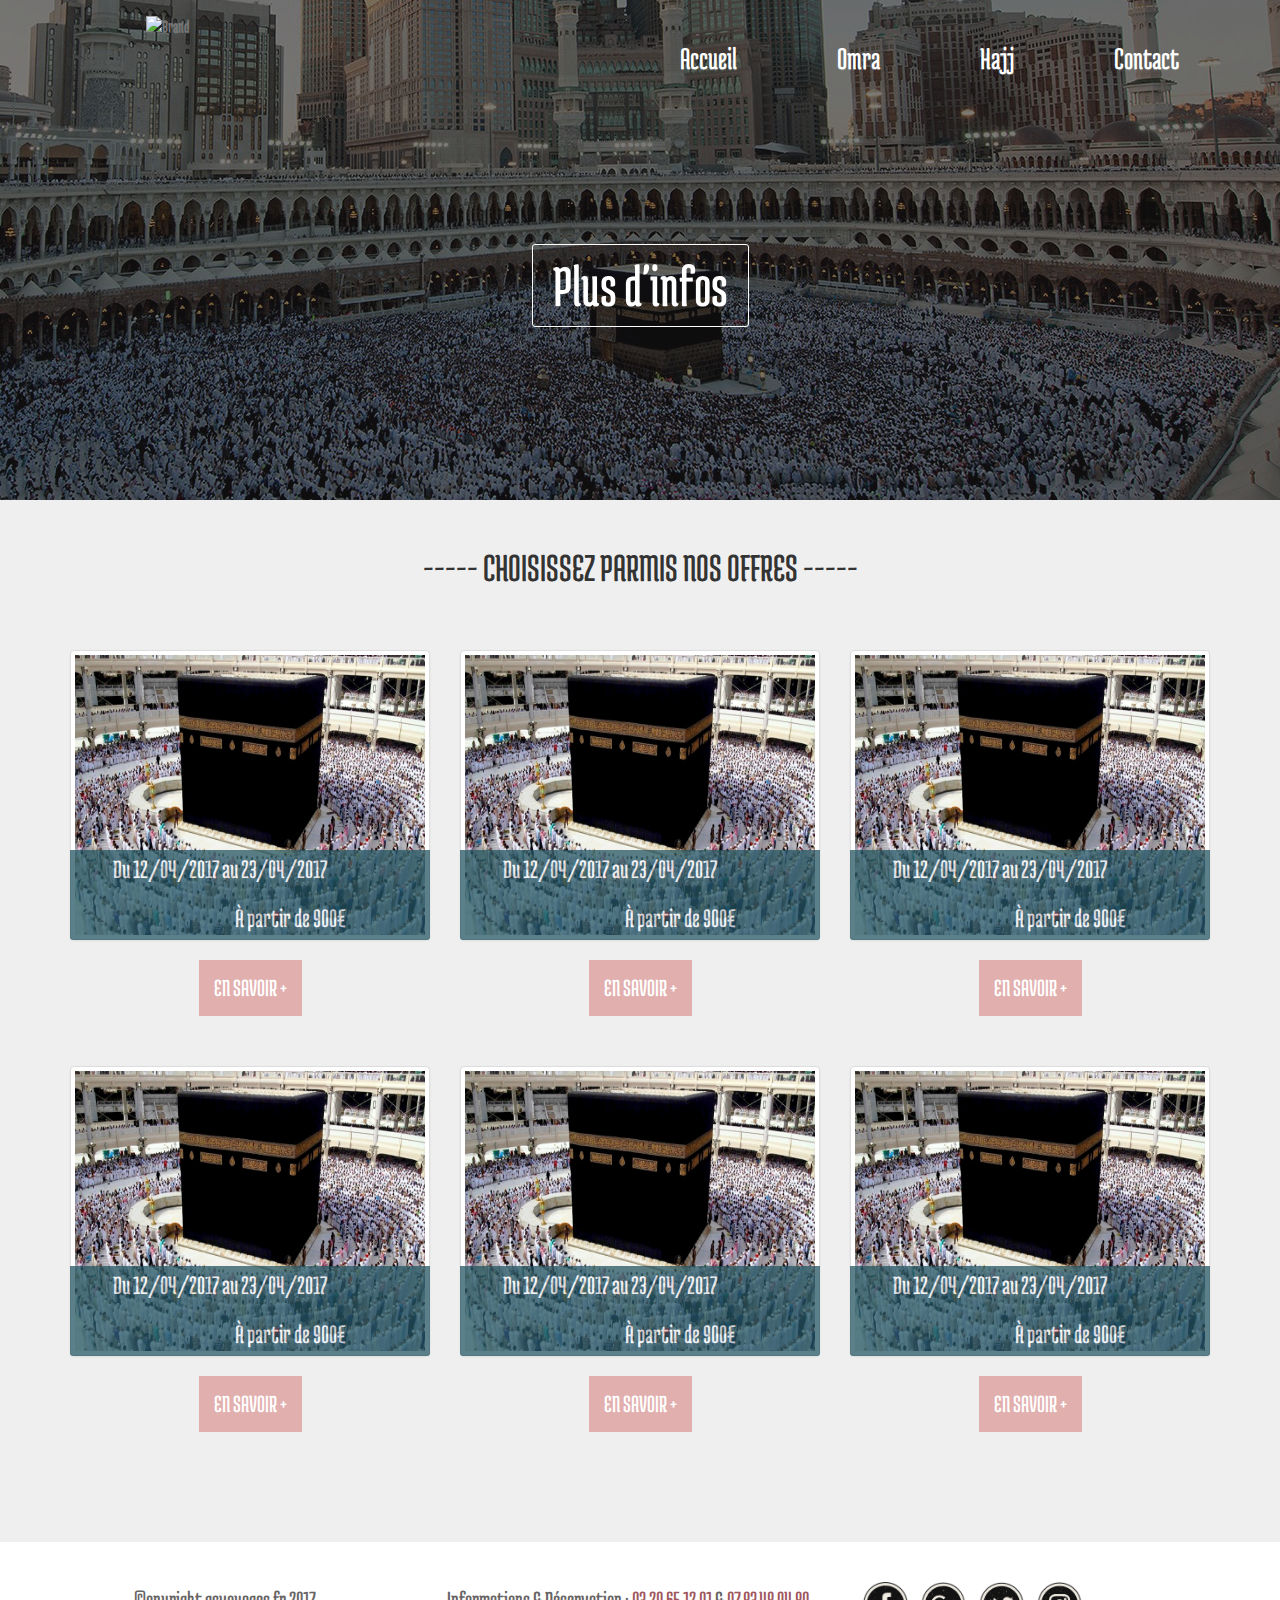
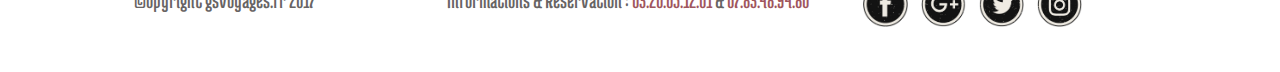
==== index.html @ 3335fb18 "HP CSS, HTML Finished, remain some responsive to do" ====
<!doctype html>
<html class="no-js" lang="">
    <head>
        <meta charset="utf-8">
        <meta http-equiv="X-UA-Compatible" content="IE=edge,chrome=1">
        <title></title>
        <meta name="description" content="">
        <meta name="viewport" content="width=device-width, initial-scale=1">
        <link rel="apple-touch-icon" href="apple-touch-icon.png">

        <link rel="stylesheet" href="css/bootstrap.min.css">
        <link rel="stylesheet" href="css/bootstrap-theme.min.css">
        <link href="https://fonts.googleapis.com/css?family=Medula+One" rel="stylesheet">
        <link rel="stylesheet" href="css/main.css">

        <script src="js/vendor/modernizr-2.8.3-respond-1.4.2.min.js"></script>
    </head>
    <body>
        
    <header>

    	<!-- Navbar -->

	    <nav class="navbar navbar-default" role="navigation">
	      <div class="container-fluid">
	        <div class="navbar-header">
	          <button type="button" class="navbar-toggle collapsed" data-toggle="collapse" data-target="#navbar" aria-expanded="false" aria-controls="navbar">
	            <span class="sr-only">Toggle navigation</span>
	            <span class="icon-bar"></span>
	            <span class="icon-bar"></span>
	            <span class="icon-bar"></span>
	          </button>
	          <a class="navbar-brand" href="#"><img alt="Brand" src="img/Logos/logowhite.png"></a>
	        </div>
	        <div id="navbar" class="navbar-collapse collapse">
	          	<ul class="nav navbar-nav navbar-right">
	          		<li><a href="#">Accueil</a></li>
	          		<li><a href="#">Omra</a></li>
	          		<li><a href="#">Hajj</a></li>
	          		<li><a href="#">Contact</a></li>
	          	</ul>  
	        </div>
	      </div>
	    </nav>


	    <br/><br/><br/><br/><br/>


    <!-- Plus d'infos -->

    <div class="text-center">
    	<h1><a id="headinfo" href="#">Plus d'infos</a></h1>
    </div>
    
    </header>

    <!-- Main + Offres -->

    <main class="container-fluid text-center">
    	<div class="container">
    	<h2 id="choice">-----  CHOISISSEZ PARMIS NOS OFFRES  -----</h2>
    	<br/><br/>
    	<div class="row">
    		<div class="col-xl-4 col-md-4 col-sm-6 col-xs-12">
    		<div class="offre">
    			<figure>
    				<img class="img-responsive img-thumbnail" src="img/imgtest.jpg">
    				<div class="textOffer">
    					<p>Du 12/04/2017 au 23/04/2017</p>
    					<figcaption>À partir de 900€</figcaption>
    				</div>
    			</figure>
    			
    		</div>

    			<a href="#" class="more">EN SAVOIR +</a>

    		</div>

    		<div class="col-xl-4 col-md-4 col-sm-6 col-xs-12">
    		<div class="offre">
    			<figure>
    				<img class="img-responsive img-thumbnail" src="img/imgtest.jpg">
    				<div class="textOffer">
    					<p>Du 12/04/2017 au 23/04/2017</p>
    					<figcaption>À partir de 900€</figcaption>
    				</div>
    			</figure>
    		</div>

    			<a href="#" class="more">EN SAVOIR +</a>

    		</div>
    		<div class="col-xl-4 col-md-4 col-sm-6 col-xs-12">
    		<div class="offre">
    			<figure>
    				<img class="img-responsive img-thumbnail" src="img/imgtest.jpg">
    				<div class="textOffer">
    					<p>Du 12/04/2017 au 23/04/2017</p>
    					<figcaption>À partir de 900€</figcaption>
    				</div>
    			</figure>
    		</div>

    			<a href="#" class="more">EN SAVOIR +</a>

    		</div>
    		<div class="col-xl-4 col-md-4 col-sm-6 col-xs-12">
    		<div class="offre">
    			<figure>
    				<img class="img-responsive img-thumbnail" src="img/imgtest.jpg">
    				<div class="textOffer">
    					<p>Du 12/04/2017 au 23/04/2017</p>
    					<figcaption>À partir de 900€</figcaption>
    				</div>
    			</figure>
    		</div>

    			<a href="#" class="more">EN SAVOIR +</a>

    		</div>
    		<div class="col-xl-4 col-md-4 col-sm-6 col-xs-12">
    		<div class="offre">
    			<figure>
    				<img class="img-responsive img-thumbnail" src="img/imgtest.jpg">
    				<div class="textOffer">
    					<p>Du 12/04/2017 au 23/04/2017</p>
    					<figcaption>À partir de 900€</figcaption>
    				</div>
    			</figure>
    		</div>
    		
    			<a href="#" class="more">EN SAVOIR +</a>
    	
    		</div>
    		<div class="col-xl-4 col-md-4 col-sm-6 col-xs-12">
    		<div class="offre">
    			<figure>
    				<img class="img-responsive img-thumbnail" src="img/imgtest.jpg">
    				<div class="textOffer">
    					<p>Du 12/04/2017 au 23/04/2017</p>
    					<figcaption>À partir de 900€</figcaption>
    				</div>
    			</figure>
    		</div>

    			<a href="#" class="more">EN SAVOIR +</a>

    		</div>
    	</div>
    	</div>
    </main>

    <!-- Button Back in top page. JS used -->

    <div><i></i></div>


      <footer class="container-fluid">

	      <div class="col-md-3 col-md-offset-1">
	        <p>&copy;opyright gsvoyages.fr 2017</p>
	      </div>
	      <div class="col-md-4">
	      	<p>Informations & Réservation : <a href="tel:+33320651201">03.20.65.12.01</a> & <a href="tel:+33783489480">07.83.48.94.80</a></p>
	      </div>
	      <div class="col-md-4 logo">
	      	<ul class="list-inline">
	      		<li><a href="#"><img class="Social" src="img/Logos/Facebook.png"></a></li>
	      		<li><a href="#"><img class="Social" src="img/Logos/Google+.png"></a></li>
	      		<li><a href="#"><img class="Social" src="img/Logos/Twitter.png"></a></li>
	      		<li><a href="#"><img class="Social" src="img/Logos/Instagram.png"></a></li>
	      	</ul>
	      </div>
	      <div>
	      	
	      </div>
      </footer>



    </div> <!-- /container -->        <script src="//ajax.googleapis.com/ajax/libs/jquery/1.11.2/jquery.min.js"></script>
        <script>window.jQuery || document.write('<script src="js/vendor/jquery-1.11.2.min.js"><\/script>')</script>

        <script src="js/vendor/bootstrap.min.js"></script>

        <script src="js/main.js"></script>

        <!-- Google Analytics: change UA-XXXXX-X to be your site's ID. -->
        <script>
            (function(b,o,i,l,e,r){b.GoogleAnalyticsObject=l;b[l]||(b[l]=
            function(){(b[l].q=b[l].q||[]).push(arguments)});b[l].l=+new Date;
            e=o.createElement(i);r=o.getElementsByTagName(i)[0];
            e.src='//www.google-analytics.com/analytics.js';
            r.parentNode.insertBefore(e,r)}(window,document,'script','ga'));
            ga('create','UA-XXXXX-X','auto');ga('send','pageview');
        </script>
    </body>
</html>
---- css/main.css ----
/* ==========================================================================
   Author's custom styles
   ========================================================================== */
body {
	font-family: 'Medula One', cursive;
	font-size: 18px;
}

main a:focus {
	outline:none;
	color: #FFF;
	text-decoration: none;
}

footer a:focus{
	outline: none;
	color: #a0565d ;
	text-decoration:none;
}

main {
	background-color: #efefef;
	padding-bottom: 60px;

}

.navbar-default {
	background-color: transparent;
	border-color: transparent; 
	background-image: none;
	box-shadow: none;
}

.navbar-default .navbar-nav>li>a:hover, .navbar-default .navbar-nav>li>a:focus{
	color: #cf3e3e;
}

.navbar-default .navbar-nav>li>a{
	color: #FFF;
	font-size: 32px;
	margin-right: 70px;
	margin-top: 1em;
	transform: scale(1);
    transition: transform 0.5s ease 0.1s;
}

.navbar-default .navbar-nav>li>a:hover {
	color: #cf3e3e;
	transform: scale(1.2);
    transition: transform 1s ease 0.1s;
}

.navbar-default .navbar-toggle {
	background-color: #DDD;
}

.navbar-brand img {
	height: 100px;
	width: 180px;
	margin-left: 130px;
	transform: scale(1);
    transition: transform 0.5s ease 0.1s;
}

.navbar-brand img:hover {
	transform: scale(1.2);
    transition: transform 1s ease 0.1s;
}

header {
	background-image: url(../img/background.png);
	height: 500px;
	background-position: 80% 95%;
	background-repeat: no-repeat;
}

#headinfo {
	text-decoration: none;
	font-size: 60px;
	color: #FFF;
	border: solid 1px;
	padding: 10px;
	padding-right: 20px;
	padding-left:20px;
	border-radius: 3px;
	transition: color 0.5s;
}

#headinfo:hover {
	color:#cf3e3e;
}

#choice {
	font-size: 40px;
	padding-top: 25px;
}

.offre {
	border-radius: 3px;
	position: relative;
	height: 290px;
}

.offre figure {
	width: 100%;
	height:100%;
}

.offre img {
	width: 100%;
	height: 100%;
	overflow: hidden;
}

.textOffer {
	opacity: 0.75;
	position: absolute;
	bottom: 0%;
	left: 0%;
	background-color: #255662;
	color: #FFF;
	width: 100%;
	border-bottom-right-radius: 3px;
	border-bottom-left-radius: 3px; 
	height: 90px;
	font-size: 27px;
}

.textOffer figcaption {
	padding-left: 80px;
}

.textOffer p {
	padding-right: 60px;
}

.more {
	background: #e2afaf;
	display: inline-block;
	padding-right: 15px;
	padding-left: 15px;
	padding-top: 10px;
	padding-bottom: 10px;
	margin-top: 20px;
	margin-bottom: 50px;
	font-size: 25px;
	color :#FFF;
	text-decoration: none;
}	


.more:hover {
	background: linear-gradient(to bottom,#cf3e3e 0,#ae2f2f 100%);
	color: #FFF;
	text-decoration:none;
}

footer {
	background-color: #FFF;
	height: 130px;
	padding-top: 40px;
	font-size: 25px;
	color: #676464;
}

footer a {
	color: #a0565d;
}
footer a:hover {
	text-decoration: none;
	color: #b33131;
}

.Social {
	width: 45px;
}
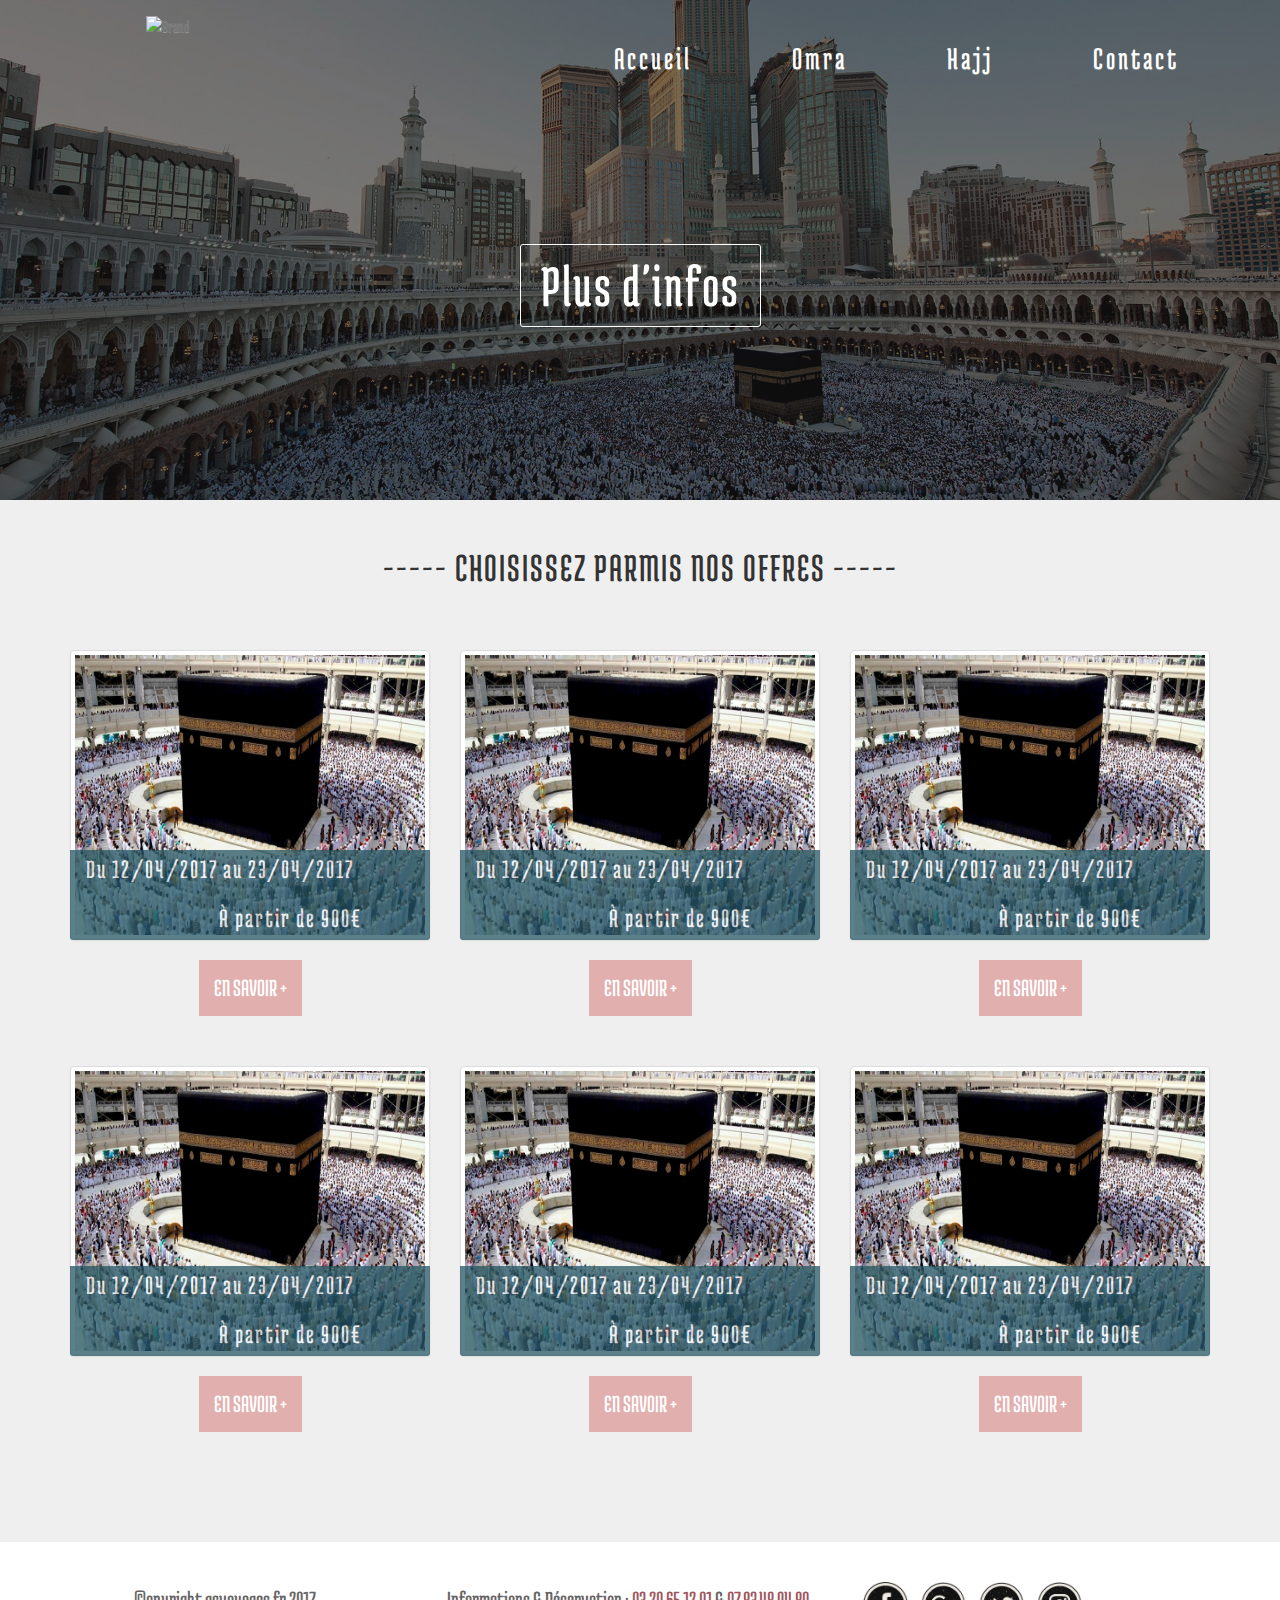
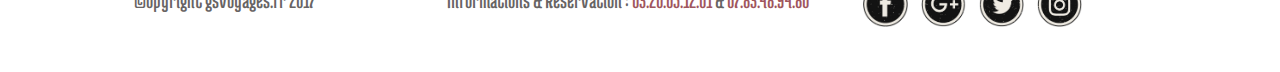
==== commit a103dae6: "sweet" ====
--- a/index.html
+++ b/index.html
@@ -152,10 +152,6 @@
     	</div>
     </main>
 
-    <!-- Button Back in top page. JS used -->
-
-    <div><i></i></div>
-
 
       <footer class="container-fluid">
 
--- a/css/main.css
+++ b/css/main.css
@@ -42,14 +42,11 @@
 	font-size: 32px;
 	margin-right: 70px;
 	margin-top: 1em;
-	transform: scale(1);
-    transition: transform 0.5s ease 0.1s;
+    letter-spacing: 3px;
 }
 
 .navbar-default .navbar-nav>li>a:hover {
-	color: #cf3e3e;
-	transform: scale(1.2);
-    transition: transform 1s ease 0.1s;
+	color: #e2afaf;
 }
 
 .navbar-default .navbar-toggle {
@@ -65,14 +62,15 @@
 }
 
 .navbar-brand img:hover {
-	transform: scale(1.2);
+	transform: scale(1.1);
     transition: transform 1s ease 0.1s;
 }
 
 header {
 	background-image: url(../img/background.png);
+	background-size: 100%;
 	height: 500px;
-	background-position: 80% 95%;
+	background-position: 100% 90%;
 	background-repeat: no-repeat;
 }
 
@@ -86,21 +84,25 @@
 	padding-left:20px;
 	border-radius: 3px;
 	transition: color 0.5s;
+	letter-spacing: 2px;
 }
 
 #headinfo:hover {
-	color:#cf3e3e;
+	color:#e2afaf;
 }
 
 #choice {
 	font-size: 40px;
 	padding-top: 25px;
+	letter-spacing: 2px;
 }
 
 .offre {
 	border-radius: 3px;
 	position: relative;
 	height: 290px;
+	transform: scale(1);
+    transition: transform 0.5s ease 0.1s;
 }
 
 .offre figure {
@@ -119,13 +121,14 @@
 	position: absolute;
 	bottom: 0%;
 	left: 0%;
-	background-color: #255662;
+	background-color: #255662  ;
 	color: #FFF;
 	width: 100%;
 	border-bottom-right-radius: 3px;
 	border-bottom-left-radius: 3px; 
 	height: 90px;
 	font-size: 27px;
+	letter-spacing: 2px;
 }
 
 .textOffer figcaption {
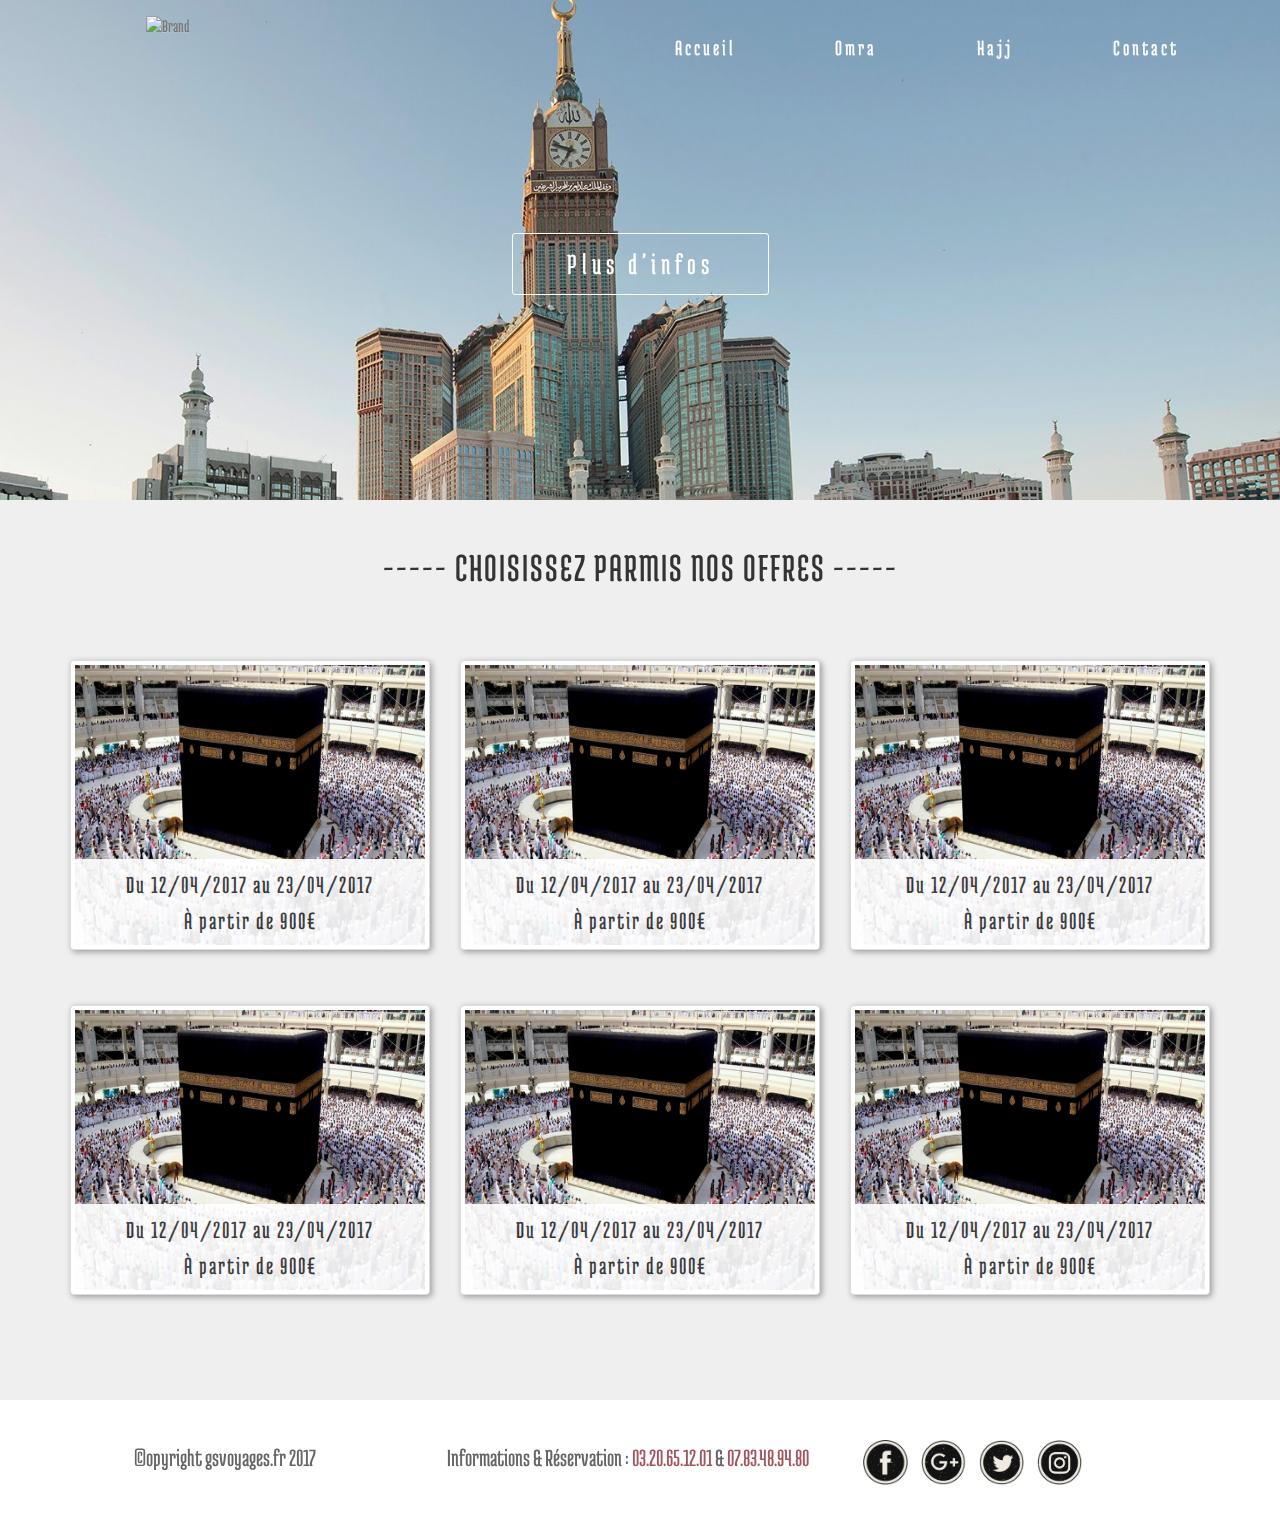
==== commit a7cec08c: "Splendid !" ====
--- a/index.html
+++ b/index.html
@@ -18,6 +18,20 @@
     <body>
         
     <header>
+    <!-- Wrapper for slides -->
+    	<div class="carousel slide carousel-fade" data-ride="carousel">
+
+    
+		    <div class="carousel-inner" role="listbox">
+		        <div class="item active">
+		        </div>
+		        <div class="item">
+		        </div>
+		        <div class="item">
+		        </div>
+		    </div>
+		</div>
+
 
     	<!-- Navbar -->
 
@@ -62,92 +76,101 @@
     	<h2 id="choice">-----  CHOISISSEZ PARMIS NOS OFFRES  -----</h2>
     	<br/><br/>
     	<div class="row">
-    		<div class="col-xl-4 col-md-4 col-sm-6 col-xs-12">
-    		<div class="offre">
-    			<figure>
-    				<img class="img-responsive img-thumbnail" src="img/imgtest.jpg">
-    				<div class="textOffer">
-    					<p>Du 12/04/2017 au 23/04/2017</p>
-    					<figcaption>À partir de 900€</figcaption>
-    				</div>
-    			</figure>
-    			
-    		</div>
-
-    			<a href="#" class="more">EN SAVOIR +</a>
-
-    		</div>
-
-    		<div class="col-xl-4 col-md-4 col-sm-6 col-xs-12">
-    		<div class="offre">
-    			<figure>
-    				<img class="img-responsive img-thumbnail" src="img/imgtest.jpg">
-    				<div class="textOffer">
-    					<p>Du 12/04/2017 au 23/04/2017</p>
-    					<figcaption>À partir de 900€</figcaption>
-    				</div>
-    			</figure>
-    		</div>
-
-    			<a href="#" class="more">EN SAVOIR +</a>
-
-    		</div>
-    		<div class="col-xl-4 col-md-4 col-sm-6 col-xs-12">
-    		<div class="offre">
-    			<figure>
-    				<img class="img-responsive img-thumbnail" src="img/imgtest.jpg">
-    				<div class="textOffer">
-    					<p>Du 12/04/2017 au 23/04/2017</p>
-    					<figcaption>À partir de 900€</figcaption>
-    				</div>
-    			</figure>
-    		</div>
-
-    			<a href="#" class="more">EN SAVOIR +</a>
-
-    		</div>
-    		<div class="col-xl-4 col-md-4 col-sm-6 col-xs-12">
-    		<div class="offre">
-    			<figure>
-    				<img class="img-responsive img-thumbnail" src="img/imgtest.jpg">
-    				<div class="textOffer">
-    					<p>Du 12/04/2017 au 23/04/2017</p>
-    					<figcaption>À partir de 900€</figcaption>
-    				</div>
-    			</figure>
-    		</div>
-
-    			<a href="#" class="more">EN SAVOIR +</a>
-
-    		</div>
-    		<div class="col-xl-4 col-md-4 col-sm-6 col-xs-12">
-    		<div class="offre">
-    			<figure>
-    				<img class="img-responsive img-thumbnail" src="img/imgtest.jpg">
-    				<div class="textOffer">
-    					<p>Du 12/04/2017 au 23/04/2017</p>
-    					<figcaption>À partir de 900€</figcaption>
-    				</div>
-    			</figure>
-    		</div>
-    		
-    			<a href="#" class="more">EN SAVOIR +</a>
-    	
-    		</div>
-    		<div class="col-xl-4 col-md-4 col-sm-6 col-xs-12">
-    		<div class="offre">
-    			<figure>
-    				<img class="img-responsive img-thumbnail" src="img/imgtest.jpg">
-    				<div class="textOffer">
-    					<p>Du 12/04/2017 au 23/04/2017</p>
-    					<figcaption>À partir de 900€</figcaption>
-    				</div>
-    			</figure>
-    		</div>
-
-    			<a href="#" class="more">EN SAVOIR +</a>
-
-    		</div>
+    		<article id="post-1" class="archive artmain col-md-4 col-sm-8 col-xs-12 post-1 post type-post status-publish format-standard hentry category-non-classe">
+                <div class="main-article curb-effect">
+                    <div class="feat-thumb-holder">
+                        <img src="img/imgtest.jpg">
+                        <div class="textOffer">
+                        <figcaption class="left">Du 12/04/2017 au 23/04/2017</figcaption>
+                        <figcaption class="right">À partir de 900€</figcaption>
+                    </div>
+                    </div>
+                    <div class="main-content">
+                        <p>Lorem ipsum...</p>
+                        <a href="#" class="readmore" target="_self">Lire la suite</a>
+                    </div>
+                </div>
+            </article>
+
+    		<article id="post-1" class="archive artmain col-md-4 col-sm-8 col-xs-12 post-1 post type-post status-publish format-standard hentry category-non-classe">
+                <div class="main-article curb-effect">
+                    <div class="feat-thumb-holder">
+                        <img src="img/imgtest.jpg">
+                        <div class="textOffer">
+                        <figcaption class="left">Du 12/04/2017 au 23/04/2017</figcaption>
+                        <figcaption class="right">À partir de 900€</figcaption>
+                    </div>
+                    </div>
+                    <div class="main-content">
+                        <p>Lorem ipsum...</p>
+                        <a href="#" class="readmore" target="_self">Lire la suite</a>
+                    </div>
+                </div>
+            </article>
+
+    		<article id="post-1" class="archive artmain col-md-4 col-sm-8 col-xs-12 post-1 post type-post status-publish format-standard hentry category-non-classe">
+                <div class="main-article curb-effect">
+                    <div class="feat-thumb-holder">
+                        <img src="img/imgtest.jpg">
+                        <div class="textOffer">
+                        <figcaption class="left">Du 12/04/2017 au 23/04/2017</figcaption>
+                        <figcaption class="right">À partir de 900€</figcaption>
+                    </div>
+                    </div>
+                    <div class="main-content">
+                        <p>Lorem ipsum...</p>
+                        <a href="#" class="readmore" target="_self">Lire la suite</a>
+                    </div>
+                </div>
+            </article>
+
+    		<article id="post-1" class="archive artmain col-md-4 col-sm-8 col-xs-12 post-1 post type-post status-publish format-standard hentry category-non-classe">
+                <div class="main-article curb-effect">
+                    <div class="feat-thumb-holder">
+                        <img src="img/imgtest.jpg">
+                        <div class="textOffer">
+                        <figcaption class="left">Du 12/04/2017 au 23/04/2017</figcaption>
+                        <figcaption class="right">À partir de 900€</figcaption>
+                    </div>
+                    </div>
+                    <div class="main-content">
+                        <p>Lorem ipsum...</p>
+                        <a href="#" class="readmore" target="_self">Lire la suite</a>
+                    </div>
+                </div>
+            </article>
+
+    		<article id="post-1" class="archive artmain col-md-4 col-sm-8 col-xs-12 post-1 post type-post status-publish format-standard hentry category-non-classe">
+                <div class="main-article curb-effect">
+                    <div class="feat-thumb-holder">
+                        <img src="img/imgtest.jpg">
+                        <div class="textOffer">
+                        <figcaption class="left">Du 12/04/2017 au 23/04/2017</figcaption>
+                        <figcaption class="right">À partir de 900€</figcaption>
+                    </div>
+                    </div>
+                    <div class="main-content">
+                        <p>Lorem ipsum...</p>
+                        <a href="#" class="readmore" target="_self">Lire la suite</a>
+                    </div>
+                </div>
+            </article>
+
+    		<article id="post-1" class="archive artmain col-md-4 col-sm-8 col-xs-12 post-1 post type-post status-publish format-standard hentry category-non-classe">
+                <div class="main-article curb-effect">
+                    <div class="feat-thumb-holder">
+                        <img src="img/imgtest.jpg">
+                        <div class="textOffer">
+                        <figcaption class="left">Du 12/04/2017 au 23/04/2017</figcaption>
+                        <figcaption class="right">À partir de 900€</figcaption>
+                    </div>
+                    </div>
+                    <div class="main-content">
+                        <p>Lorem ipsum...</p>
+                        <a href="#" class="readmore" target="_self">Lire la suite</a>
+                    </div>
+                </div>
+            </article>
     	</div>
     	</div>
     </main>
--- a/css/main.css
+++ b/css/main.css
@@ -23,8 +23,8 @@
 main {
 	background-color: #efefef;
 	padding-bottom: 60px;
-
-}
+}
+
 
 .navbar-default {
 	background-color: transparent;
@@ -39,7 +39,7 @@
 
 .navbar-default .navbar-nav>li>a{
 	color: #FFF;
-	font-size: 32px;
+	font-size: 2.2rem;
 	margin-right: 70px;
 	margin-top: 1em;
     letter-spacing: 3px;
@@ -47,6 +47,10 @@
 
 .navbar-default .navbar-nav>li>a:hover {
 	color: #e2afaf;
+}
+
+.navbar-default .navbar-nav>li>a:focus {
+	color: white;
 }
 
 .navbar-default .navbar-toggle {
@@ -67,24 +71,20 @@
 }
 
 header {
-	background-image: url(../img/background.png);
-	background-size: 100%;
 	height: 500px;
-	background-position: 100% 90%;
-	background-repeat: no-repeat;
 }
 
 #headinfo {
 	text-decoration: none;
-	font-size: 60px;
+	font-size: 3rem;
 	color: #FFF;
 	border: solid 1px;
-	padding: 10px;
-	padding-right: 20px;
-	padding-left:20px;
+	padding: 15px;
+	padding-right: 54px;
+	padding-left:54px;
 	border-radius: 3px;
 	transition: color 0.5s;
-	letter-spacing: 2px;
+	letter-spacing: 5px;
 }
 
 #headinfo:hover {
@@ -103,6 +103,7 @@
 	height: 290px;
 	transform: scale(1);
     transition: transform 0.5s ease 0.1s;
+    box-shadow: 2px 2px 6px #999;
 }
 
 .offre figure {
@@ -117,27 +118,33 @@
 }
 
 .textOffer {
-	opacity: 0.75;
+	opacity: 0.90;
 	position: absolute;
 	bottom: 0%;
 	left: 0%;
-	background-color: #255662  ;
-	color: #FFF;
+	padding-top: 8px;
+	background-color: #FFF  ;
+	color: #333;
 	width: 100%;
 	border-bottom-right-radius: 3px;
 	border-bottom-left-radius: 3px; 
 	height: 90px;
-	font-size: 27px;
+	font-size: 25px;
 	letter-spacing: 2px;
-}
-
-.textOffer figcaption {
-	padding-left: 80px;
-}
-
-.textOffer p {
-	padding-right: 60px;
-}
+	transform:scaleY(1);
+	-webkit-transform:scale(1) rotate(0deg);
+	transition: all 0.5s ease-in-out;
+	-webkit-transition:all 0.5s ease-in-out;
+}
+
+.curb-effect:hover .textOffer {
+	opacity: 0;
+	transition: all 0.5s ease-in-out;
+	-webkit-transition:all 0.5s ease-in-out;
+	transform: scale(3) rotate(10deg);
+	-webkit-transform:scale(3) rotate(10deg);
+}
+
 
 .more {
 	background: #e2afaf;
@@ -180,6 +187,200 @@
 	width: 45px;
 }
 
-
-
-
+/*	Carousel effect	 */
+
+.carousel-fade .carousel-inner .item {
+    opacity: 0;
+    transition-property: opacity;
+}
+.carousel-fade .carousel-inner .active {
+    opacity: 1;
+}
+.carousel-fade .carousel-inner .active.left,
+.carousel-fade .carousel-inner .active.right {
+    left: 0;
+    opacity: 0;
+    z-index: 1;
+}
+.carousel-fade .carousel-inner .next.left,
+.carousel-fade .carousel-inner .prev.right {
+    opacity: 1;
+}
+.carousel-fade .carousel-control {
+    z-index: 2;
+}
+@media all and (transform-3d),
+(-webkit-transform-3d) {
+    .carousel-fade .carousel-inner > .item.next,
+    .carousel-fade .carousel-inner > .item.active.right {
+        opacity: 0;
+        -webkit-transform: translate3d(0, 0, 0);
+        transform: translate3d(0, 0, 0);
+    }
+    .carousel-fade .carousel-inner > .item.prev,
+    .carousel-fade .carousel-inner > .item.active.left {
+        opacity: 0;
+        -webkit-transform: translate3d(0, 0, 0);
+        transform: translate3d(0, 0, 0);
+    }
+    .carousel-fade .carousel-inner > .item.next.left,
+    .carousel-fade .carousel-inner > .item.prev.right,
+    .carousel-fade .carousel-inner > .item.active {
+        opacity: 1;
+        -webkit-transform: translate3d(0, 0, 0);
+        transform: translate3d(0, 0, 0);
+    }
+}
+.item:nth-child(1) {
+    background: url(../img/back.jpg) center center no-repeat fixed;
+    background-position: 100% 100%;
+    -webkit-background-size: cover;
+    -moz-background-size: cover;
+    -o-background-size: cover;
+    background-size: cover;
+}
+.item:nth-child(2) {
+    background: url(../img/back2.jpg) no-repeat center center fixed;
+    background-position: 100% 100%;
+    -webkit-background-size: cover;
+    -moz-background-size: cover;
+    -o-background-size: cover;
+    background-size: cover;
+}
+.item:nth-child(3) {
+    background: url(https://unsplash.imgix.net/photo-1414073875831-b47709631146?q=75&fm=jpg&s=731b6d5150eea8bafa63ae8194e72ebd) no-repeat center center fixed;
+    background-position: 100% 100%;
+    -webkit-background-size: cover;
+    -moz-background-size: cover;
+    -o-background-size: cover;
+    background-size: cover;
+}
+.carousel {
+    z-index: -99;
+}
+.carousel .item {
+    position: fixed;
+    width: 100%;
+    height: 100%;
+}
+
+
+/*Box*/
+
+img {
+	height: auto;
+	border:0;
+}
+
+article {
+	display: block;
+}
+
+.hentry {
+	margin: 0 0 1.5em;
+}
+
+.curb-effect img {
+	width: 100%;
+	height: 280px;
+	transform:scaleY(1);
+	-webkit-transform:scale(1) rotate(0deg);
+	transition: all 0.5s ease-in-out;
+	-webkit-transition:all 0.5s ease-in-out;
+}
+
+.curb-effect p {
+	color: #333;
+	opacity: 0;
+	transform: scale(0);
+	-webkit-transform:scale(0);
+	transition: all 0.5s linear;
+	-webkit-transition: all 0.5s linear;
+}
+
+.main-article p {
+	font-size: 25px;
+	letter-spacing: 2px;
+	font-weight: lighter;
+	position: relative;
+	padding: 10px 20px 20px;
+	padding-top: 50px;
+	text-align: center;
+}
+
+.curb-effect:hover img {
+	transform: scale(3) rotate(10deg);
+	-webkit-transform:scale(3) rotate(10deg);
+	opacity: 0;
+}
+
+.curb-effect:hover p {
+	transform: scale(1);
+	-webkit-transform:scale(1);
+	opacity: 1;
+}
+
+.curb-effect a.readmore {
+	opacity: 0;
+	transform: scale(0);
+	-webkit-transform:scale(0);
+	transition: all 0.5s linear;
+	-webkit-transition:all 0.5s linear;
+}
+
+.curb-effect:hover a.readmore {
+	transform: scale(1);
+	-webkit-transform:scale(1);
+	opacity: 1;
+}
+
+.main-article a.readmore {
+	letter-spacing: 2px;
+	display: inline-block;
+	text-decoration: none;
+	padding: 7px 14px;
+	background: linear-gradient(to bottom,#cf3e3e 0,#ae2f2f 100%);
+	border-radius: 1px;
+	color: #fff;
+	text-transform: uppercase;
+	box-shadow: 0 0 1px #000;
+}
+
+
+.main-article a {
+	text-shadow: 0 0 1px #4a4a4a;
+}
+
+.main-article {
+	display: inline-block;
+	max-width: 100%;
+	padding: 4px;
+	line-height: 1.42857143;
+	background-color: #FFF;
+	border-radius: 4px;
+    box-shadow: 2px 2px 6px #999;
+	height: 290px;
+	margin: 10px auto;
+	border:1px solid #DDD;
+	overflow: hidden;
+	position: relative;
+	text-align: center;
+	cursor: default;
+	background:#FFF;
+}
+
+*, *:before, *:after {
+	-webkit-box-sizing:border-box;
+	box-sizing: border-box;
+}
+
+.main-content {
+	position: absolute;
+	overflow: hidden;
+	top: 0;
+	left: 0;
+	padding-bottom: 250px;
+	padding-top: 20px;
+	width: 100%;
+}
+
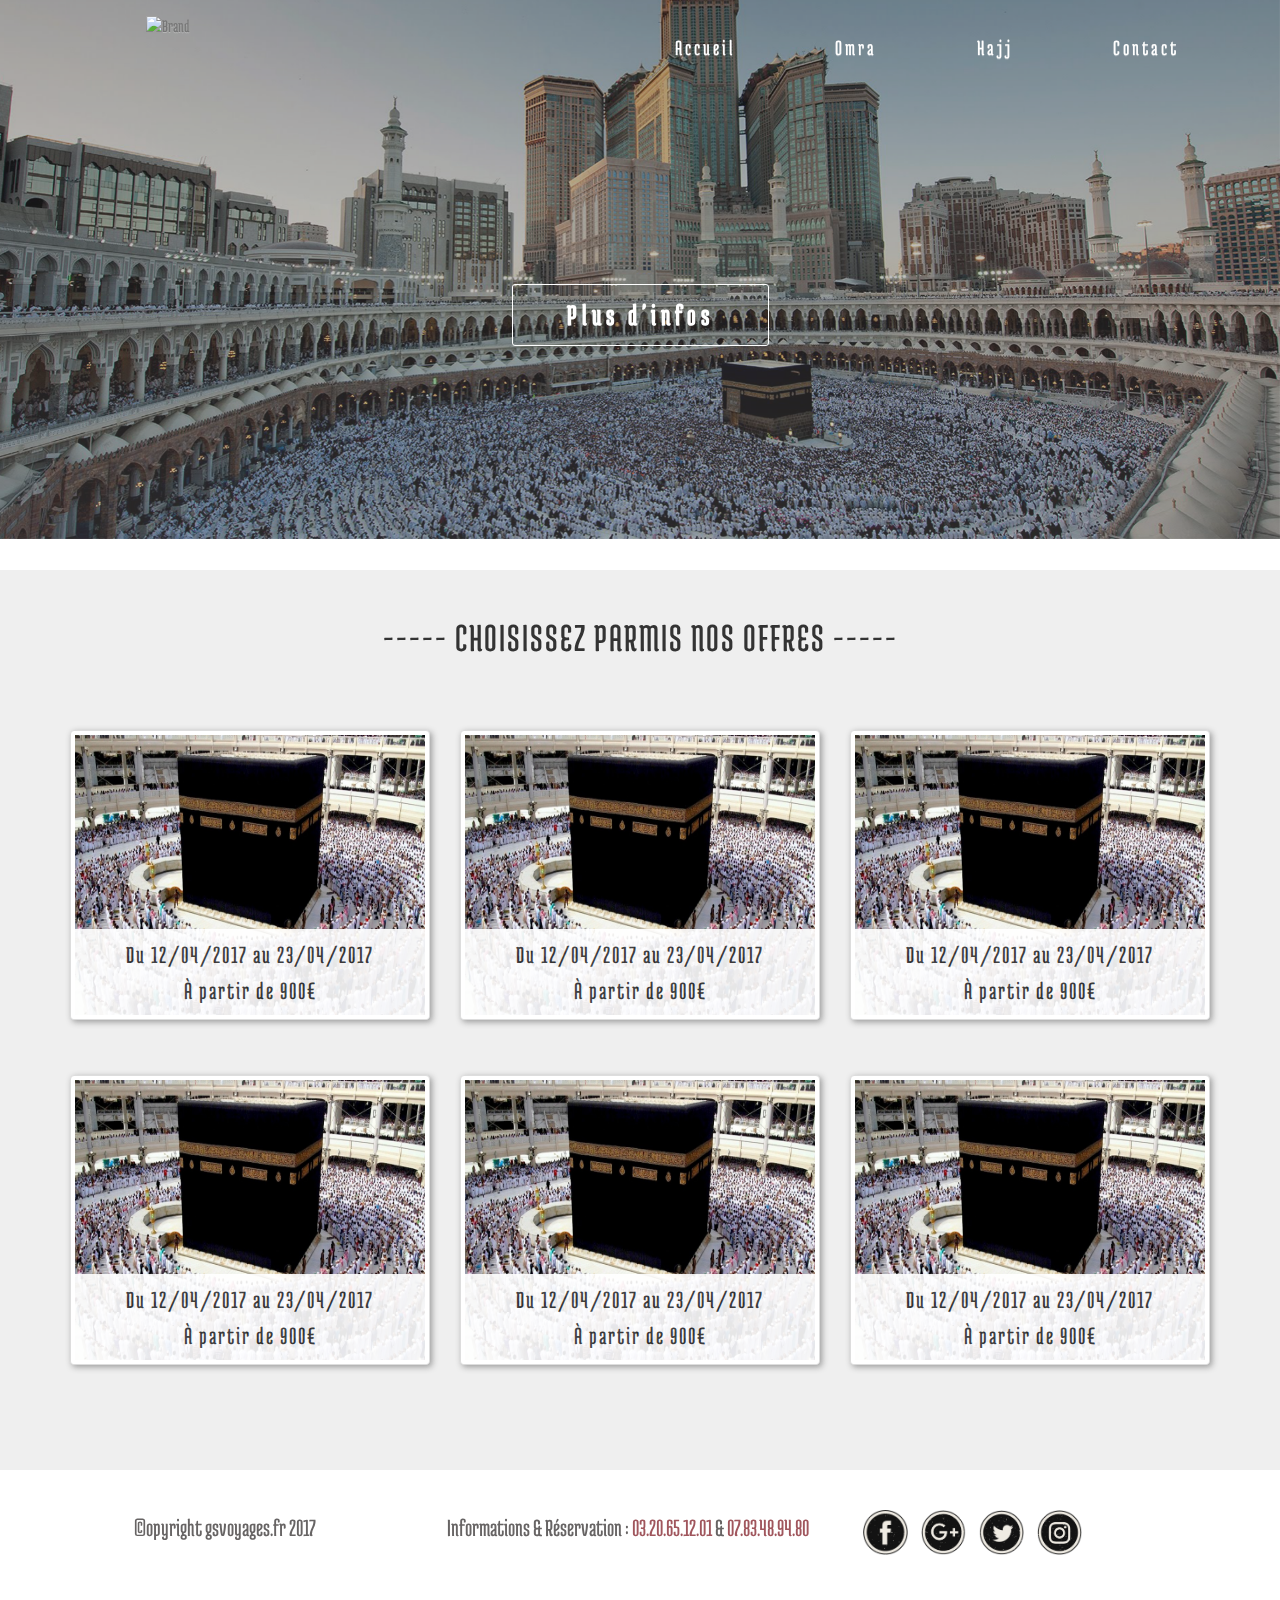
==== commit bce394ca: "Update jQuery" ====
--- a/index.html
+++ b/index.html
@@ -58,7 +58,7 @@
 	    </nav>
 
 
-	    <br/><br/><br/><br/><br/>
+	    <br/><br/><br/><br/><br/><br/><br/>
 
 
     <!-- Plus d'infos -->
@@ -156,7 +156,7 @@
                 </div>
             </article>
 
-    		<article id="post-1" class="archive artmain col-md-4 col-sm-8 col-xs-12 post-1 post type-post status-publish format-standard hentry category-non-classe">
+    		<article class="archive artmain col-md-4 col-sm-8 col-xs-12 post-1 post type-post status-publish format-standard hentry category-non-classe">
                 <div class="main-article curb-effect">
                     <div class="feat-thumb-holder">
                         <img src="img/imgtest.jpg">
@@ -199,8 +199,8 @@
 
 
 
-    </div> <!-- /container -->        <script src="//ajax.googleapis.com/ajax/libs/jquery/1.11.2/jquery.min.js"></script>
-        <script>window.jQuery || document.write('<script src="js/vendor/jquery-1.11.2.min.js"><\/script>')</script>
+    </div>
+        <script>window.jQuery || document.write('<script src="js/vendor/jquery-3.2.0.min.js"><\/script>')</script>
 
         <script src="js/vendor/bootstrap.min.js"></script>
 
--- a/css/main.css
+++ b/css/main.css
@@ -50,7 +50,7 @@
 }
 
 .navbar-default .navbar-nav>li>a:focus {
-	color: white;
+	color: #FFF;
 }
 
 .navbar-default .navbar-toggle {
@@ -71,10 +71,11 @@
 }
 
 header {
-	height: 500px;
+	height: 570px;
 }
 
 #headinfo {
+	font-weight: bold;
 	text-decoration: none;
 	font-size: 3rem;
 	color: #FFF;
@@ -97,25 +98,6 @@
 	letter-spacing: 2px;
 }
 
-.offre {
-	border-radius: 3px;
-	position: relative;
-	height: 290px;
-	transform: scale(1);
-    transition: transform 0.5s ease 0.1s;
-    box-shadow: 2px 2px 6px #999;
-}
-
-.offre figure {
-	width: 100%;
-	height:100%;
-}
-
-.offre img {
-	width: 100%;
-	height: 100%;
-	overflow: hidden;
-}
 
 .textOffer {
 	opacity: 0.90;
@@ -232,28 +214,25 @@
     }
 }
 .item:nth-child(1) {
-    background: url(../img/back.jpg) center center no-repeat fixed;
-    background-position: 100% 100%;
-    -webkit-background-size: cover;
-    -moz-background-size: cover;
-    -o-background-size: cover;
-    background-size: cover;
+    background: url(../img/Background1.png) no-repeat;
+    -webkit-background-size: 100%;
+    -moz-background-size: 100%;
+    -o-background-size: 100%;
+    background-size: 100%;
 }
 .item:nth-child(2) {
-    background: url(../img/back2.jpg) no-repeat center center fixed;
-    background-position: 100% 100%;
-    -webkit-background-size: cover;
-    -moz-background-size: cover;
-    -o-background-size: cover;
-    background-size: cover;
+    background: url(../img/Background2.png) no-repeat;
+    -webkit-background-size: 100%;
+    -moz-background-size: 100%;
+    -o-background-size: 100%;
+    background-size: 100%;
 }
 .item:nth-child(3) {
-    background: url(https://unsplash.imgix.net/photo-1414073875831-b47709631146?q=75&fm=jpg&s=731b6d5150eea8bafa63ae8194e72ebd) no-repeat center center fixed;
-    background-position: 100% 100%;
-    -webkit-background-size: cover;
-    -moz-background-size: cover;
-    -o-background-size: cover;
-    background-size: cover;
+    background: url(../img/Background3.png) no-repeat;
+    -webkit-background-size: 100%;
+    -moz-background-size: 100%;
+    -o-background-size: 100%;
+    background-size: 100%;
 }
 .carousel {
     z-index: -99;
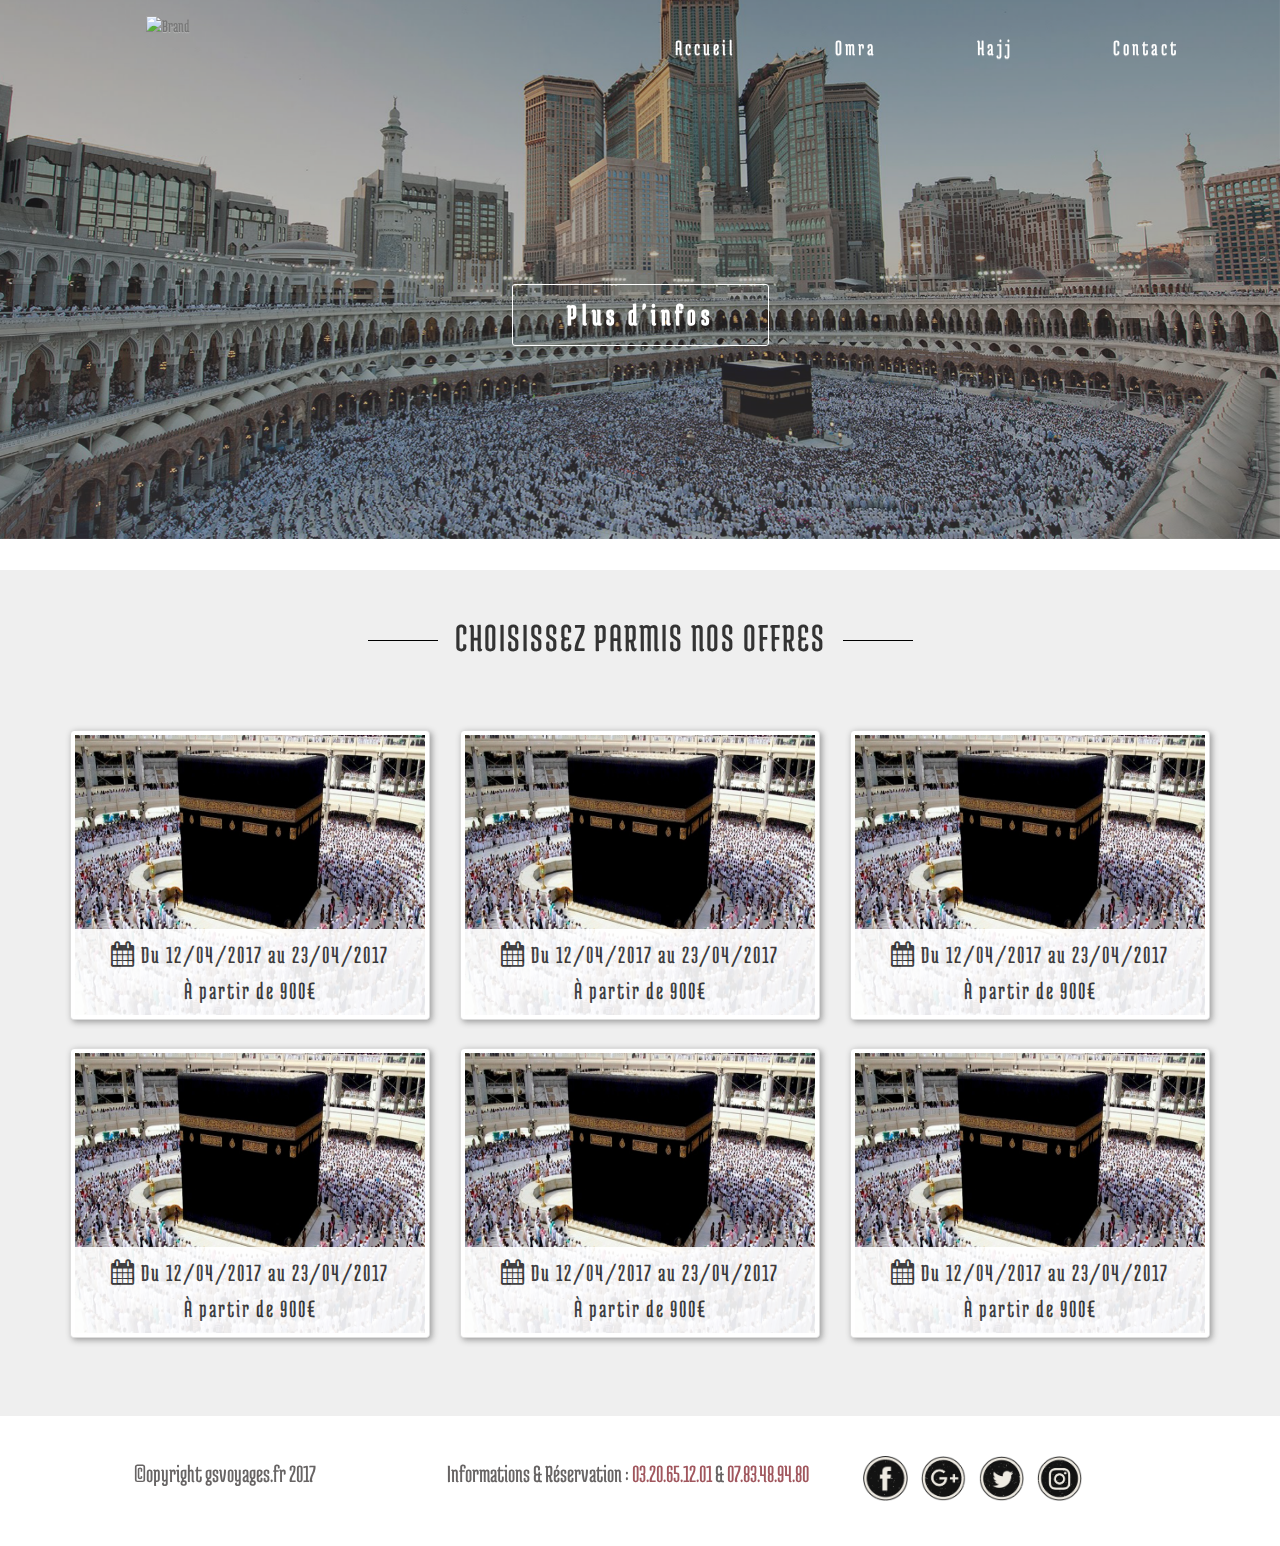
==== commit 24e5ae9c: "Responsive done" ====
--- a/index.html
+++ b/index.html
@@ -7,13 +7,11 @@
         <meta name="description" content="">
         <meta name="viewport" content="width=device-width, initial-scale=1">
         <link rel="apple-touch-icon" href="apple-touch-icon.png">
-
         <link rel="stylesheet" href="css/bootstrap.min.css">
         <link rel="stylesheet" href="css/bootstrap-theme.min.css">
+        <link rel="stylesheet" href="css/font-awesome.min.css">
         <link href="https://fonts.googleapis.com/css?family=Medula+One" rel="stylesheet">
         <link rel="stylesheet" href="css/main.css">
-
-        <script src="js/vendor/modernizr-2.8.3-respond-1.4.2.min.js"></script>
     </head>
     <body>
         
@@ -44,7 +42,7 @@
 	            <span class="icon-bar"></span>
 	            <span class="icon-bar"></span>
 	          </button>
-	          <a class="navbar-brand" href="#"><img alt="Brand" src="img/Logos/logowhite.png"></a>
+	          <a class="navbar-brand img-responsive" href="#"><img alt="Brand" src="img/Logos/logowhite.png"></a>
 	        </div>
 	        <div id="navbar" class="navbar-collapse collapse">
 	          	<ul class="nav navbar-nav navbar-right">
@@ -73,95 +71,95 @@
 
     <main class="container-fluid text-center">
     	<div class="container">
-    	<h2 id="choice">-----  CHOISISSEZ PARMIS NOS OFFRES  -----</h2>
+    	<h2 id="choice"><div class="trait1"></div>CHOISISSEZ PARMIS NOS OFFRES<div class="trait2"></div></h2>
     	<br/><br/>
     	<div class="row">
-    		<article id="post-1" class="archive artmain col-md-4 col-sm-8 col-xs-12 post-1 post type-post status-publish format-standard hentry category-non-classe">
-                <div class="main-article curb-effect">
-                    <div class="feat-thumb-holder">
-                        <img src="img/imgtest.jpg">
-                        <div class="textOffer">
-                        <figcaption class="left">Du 12/04/2017 au 23/04/2017</figcaption>
-                        <figcaption class="right">À partir de 900€</figcaption>
-                    </div>
-                    </div>
-                    <div class="main-content">
-                        <p>Lorem ipsum...</p>
-                        <a href="#" class="readmore" target="_self">Lire la suite</a>
-                    </div>
-                </div>
-            </article>
-
-    		<article id="post-1" class="archive artmain col-md-4 col-sm-8 col-xs-12 post-1 post type-post status-publish format-standard hentry category-non-classe">
-                <div class="main-article curb-effect">
-                    <div class="feat-thumb-holder">
-                        <img src="img/imgtest.jpg">
-                        <div class="textOffer">
-                        <figcaption class="left">Du 12/04/2017 au 23/04/2017</figcaption>
-                        <figcaption class="right">À partir de 900€</figcaption>
-                    </div>
-                    </div>
-                    <div class="main-content">
-                        <p>Lorem ipsum...</p>
-                        <a href="#" class="readmore" target="_self">Lire la suite</a>
-                    </div>
-                </div>
-            </article>
-
-    		<article id="post-1" class="archive artmain col-md-4 col-sm-8 col-xs-12 post-1 post type-post status-publish format-standard hentry category-non-classe">
-                <div class="main-article curb-effect">
-                    <div class="feat-thumb-holder">
-                        <img src="img/imgtest.jpg">
-                        <div class="textOffer">
-                        <figcaption class="left">Du 12/04/2017 au 23/04/2017</figcaption>
-                        <figcaption class="right">À partir de 900€</figcaption>
-                    </div>
-                    </div>
-                    <div class="main-content">
-                        <p>Lorem ipsum...</p>
-                        <a href="#" class="readmore" target="_self">Lire la suite</a>
-                    </div>
-                </div>
-            </article>
-
-    		<article id="post-1" class="archive artmain col-md-4 col-sm-8 col-xs-12 post-1 post type-post status-publish format-standard hentry category-non-classe">
-                <div class="main-article curb-effect">
-                    <div class="feat-thumb-holder">
-                        <img src="img/imgtest.jpg">
-                        <div class="textOffer">
-                        <figcaption class="left">Du 12/04/2017 au 23/04/2017</figcaption>
-                        <figcaption class="right">À partir de 900€</figcaption>
-                    </div>
-                    </div>
-                    <div class="main-content">
-                        <p>Lorem ipsum...</p>
-                        <a href="#" class="readmore" target="_self">Lire la suite</a>
-                    </div>
-                </div>
-            </article>
-
-    		<article id="post-1" class="archive artmain col-md-4 col-sm-8 col-xs-12 post-1 post type-post status-publish format-standard hentry category-non-classe">
-                <div class="main-article curb-effect">
-                    <div class="feat-thumb-holder">
-                        <img src="img/imgtest.jpg">
-                        <div class="textOffer">
-                        <figcaption class="left">Du 12/04/2017 au 23/04/2017</figcaption>
-                        <figcaption class="right">À partir de 900€</figcaption>
-                    </div>
-                    </div>
-                    <div class="main-content">
-                        <p>Lorem ipsum...</p>
-                        <a href="#" class="readmore" target="_self">Lire la suite</a>
-                    </div>
-                </div>
-            </article>
-
-    		<article class="archive artmain col-md-4 col-sm-8 col-xs-12 post-1 post type-post status-publish format-standard hentry category-non-classe">
-                <div class="main-article curb-effect">
-                    <div class="feat-thumb-holder">
-                        <img src="img/imgtest.jpg">
-                        <div class="textOffer">
-                        <figcaption class="left">Du 12/04/2017 au 23/04/2017</figcaption>
+    		<article class="archive artmain col-md-4 col-sm-6 col-sm-offset-0 col-xs-8 col-xs-offset-2 post-1 post type-post status-publish format-standard hentry category-non-classe">
+                <div class="main-article curb-effect">
+                    <div class="feat-thumb-holder">
+                        <img src="img/imgtest.jpg">
+                        <div class="textOffer">
+                        <figcaption class="left"><i class="fa fa-calendar" aria-hidden="true"></i> Du 12/04/2017 au 23/04/2017</figcaption>
+                        <figcaption class="right">À partir de 900€</figcaption>
+                    </div>
+                    </div>
+                    <div class="main-content">
+                        <p>Lorem ipsum...</p>
+                        <a href="#" class="readmore" target="_self">Lire la suite</a>
+                    </div>
+                </div>
+            </article>
+
+    		<article class="archive artmain col-md-4 col-sm-6 col-sm-offset-0 col-xs-8 col-xs-offset-2 post-1 post type-post status-publish format-standard hentry category-non-classe">
+                <div class="main-article curb-effect">
+                    <div class="feat-thumb-holder">
+                        <img src="img/imgtest.jpg">
+                        <div class="textOffer">
+                        <figcaption class="left"><i class="fa fa-calendar" aria-hidden="true"></i> Du 12/04/2017 au 23/04/2017</figcaption>
+                        <figcaption class="right">À partir de 900€</figcaption>
+                    </div>
+                    </div>
+                    <div class="main-content">
+                        <p>Lorem ipsum...</p>
+                        <a href="#" class="readmore" target="_self">Lire la suite</a>
+                    </div>
+                </div>
+            </article>
+
+    		<article class="archive artmain col-md-4 col-sm-6 col-sm-offset-0 col-xs-8 col-xs-offset-2 post-1 post type-post status-publish format-standard hentry category-non-classe">
+                <div class="main-article curb-effect">
+                    <div class="feat-thumb-holder">
+                        <img src="img/imgtest.jpg">
+                        <div class="textOffer">
+                        <figcaption class="left"><i class="fa fa-calendar" aria-hidden="true"></i> Du 12/04/2017 au 23/04/2017</figcaption>
+                        <figcaption class="right">À partir de 900€</figcaption>
+                    </div>
+                    </div>
+                    <div class="main-content">
+                        <p>Lorem ipsum...</p>
+                        <a href="#" class="readmore" target="_self">Lire la suite</a>
+                    </div>
+                </div>
+            </article>
+
+    		<article class="archive artmain col-md-4 col-sm-6 col-sm-offset-0 col-xs-8 col-xs-offset-2 post-1 post type-post status-publish format-standard hentry category-non-classe">
+                <div class="main-article curb-effect">
+                    <div class="feat-thumb-holder">
+                        <img src="img/imgtest.jpg">
+                        <div class="textOffer">
+                        <figcaption class="left"><i class="fa fa-calendar" aria-hidden="true"></i> Du 12/04/2017 au 23/04/2017</figcaption>
+                        <figcaption class="right">À partir de 900€</figcaption>
+                    </div>
+                    </div>
+                    <div class="main-content">
+                        <p>Lorem ipsum...</p>
+                        <a href="#" class="readmore" target="_self">Lire la suite</a>
+                    </div>
+                </div>
+            </article>
+
+    		<article class="archive artmain col-md-4 col-sm-6 col-sm-offset-0 col-xs-8 col-xs-offset-2 post-1 post type-post status-publish format-standard hentry category-non-classe">
+                <div class="main-article curb-effect">
+                    <div class="feat-thumb-holder">
+                        <img src="img/imgtest.jpg">
+                        <div class="textOffer">
+                        <figcaption class="left"><i class="fa fa-calendar" aria-hidden="true"></i> Du 12/04/2017 au 23/04/2017</figcaption>
+                        <figcaption class="right">À partir de 900€</figcaption>
+                    </div>
+                    </div>
+                    <div class="main-content">
+                        <p>Lorem ipsum...</p>
+                        <a href="#" class="readmore" target="_self">Lire la suite</a>
+                    </div>
+                </div>
+            </article>
+
+    		<article class="archive artmain col-md-4 col-sm-6 col-sm-offset-0 col-xs-8 col-xs-offset-2 post-1 post type-post status-publish format-standard hentry category-non-classe">
+                <div class="main-article curb-effect">
+                    <div class="feat-thumb-holder">
+                        <img src="img/imgtest.jpg">
+                        <div class="textOffer">
+                        <figcaption class="left"><i class="fa fa-calendar" aria-hidden="true"></i> Du 12/04/2017 au 23/04/2017</figcaption>
                         <figcaption class="right">À partir de 900€</figcaption>
                     </div>
                     </div>
--- a/css/main.css
+++ b/css/main.css
@@ -8,6 +8,24 @@
 	font-size: 18px;
 }
 
+.trait1 {
+	background-color: #000;
+	height: 1px;
+	margin-bottom: 10px;
+	margin-right: 17px; 
+	width: 70px;
+	display: inline-block;
+}
+
+.trait2 {
+	background-color: #000;
+	height: 1px;
+	margin-bottom: 10px;
+	margin-left: 17px; 
+	width: 70px;
+	display: inline-block;
+}
+
 main a:focus {
 	outline:none;
 	color: #FFF;
@@ -18,13 +36,12 @@
 	outline: none;
 	color: #a0565d ;
 	text-decoration:none;
-}
+} 
 
 main {
 	background-color: #efefef;
 	padding-bottom: 60px;
 }
-
 
 .navbar-default {
 	background-color: transparent;
@@ -55,6 +72,52 @@
 
 .navbar-default .navbar-toggle {
 	background-color: #DDD;
+	padding: 16px 14px;
+}
+
+@media (max-width: 1000px) {
+	.navbar-header {
+        float: none;
+    }
+    .navbar-left,.navbar-right {
+        float: none !important;
+    }
+    .navbar-toggle {
+        display: block;
+    }
+    .navbar-collapse {
+        border-top: 1px solid transparent;
+        box-shadow: inset 0 1px 0 rgba(255,255,255,0.1);
+    }
+    .navbar-fixed-top {
+		top: 0;
+		border-width: 0 0 1px;
+	}
+    .navbar-collapse.collapse {
+        display: none!important;
+    }
+    .navbar-nav {
+        float: none!important;
+		margin-top: 7.5px;
+	}
+	.navbar-nav>li {
+        float: none;
+    }
+    .navbar-nav>li>a {
+        padding-top: 10px;
+        padding-bottom: 10px;
+    }
+    .collapse.in{
+  		display:block !important;
+	}
+}
+
+
+
+.navbar-collapse {
+	border-top: 0;
+	-webkit-box-shadow:none;
+	box-shadow: none;
 }
 
 .navbar-brand img {
@@ -97,7 +160,6 @@
 	padding-top: 25px;
 	letter-spacing: 2px;
 }
-
 
 .textOffer {
 	opacity: 0.90;
@@ -127,6 +189,12 @@
 	-webkit-transform:scale(3) rotate(10deg);
 }
 
+@media (max-width: 500px) {
+	.textOffer {
+		font-size: 20px;
+	}
+}
+
 
 .more {
 	background: #e2afaf;
@@ -234,6 +302,78 @@
     -o-background-size: 100%;
     background-size: 100%;
 }
+
+@media (max-width: 980px) {
+	.item:nth-child(1) {
+    background: url(../img/Background1.png) no-repeat;
+    -webkit-background-size: 150%;
+    -moz-background-size: 150%;
+    -o-background-size: 150%;
+    background-size: 150%;
+}
+.item:nth-child(2) {
+    background: url(../img/Background2.png) no-repeat;
+    -webkit-background-size: 150%;
+    -moz-background-size: 150%;
+    -o-background-size: 150%;
+    background-size: 150%;
+}
+.item:nth-child(3) {
+    background: url(../img/Background3.png) no-repeat;
+    -webkit-background-size: 150%;
+    -moz-background-size: 150%;
+    -o-background-size: 150%;
+    background-size: 150%;
+}
+}
+
+@media (max-width: 800px) {
+	.item:nth-child(1) {
+    background: url(../img/Background1.png) no-repeat;
+    -webkit-background-size: 180%;
+    -moz-background-size: 180%;
+    -o-background-size: 180%;
+    background-size: 180%;
+}
+.item:nth-child(2) {
+    background: url(../img/Background2.png) no-repeat;
+    -webkit-background-size: 180%;
+    -moz-background-size: 180%;
+    -o-background-size: 180%;
+    background-size: 180%;
+}
+.item:nth-child(3) {
+    background: url(../img/Background3.png) no-repeat;
+    -webkit-background-size: 180%;
+    -moz-background-size: 180%;
+    -o-background-size: 180%;
+    background-size: 180%;
+}
+}
+
+@media (max-width: 600) {
+	.item:nth-child(1) {
+    background: url(../img/Background1.png);
+    -webkit-background-size: 180%;
+    -moz-background-size: 180%;
+    -o-background-size: 180%;
+    background-size: 180%;
+}
+.item:nth-child(2) {
+    background: url(../img/Background2.png);
+    -webkit-background-size: 180%;
+    -moz-background-size: 180%;
+    -o-background-size: 180%;
+    background-size: 180%;
+}
+.item:nth-child(3) {
+    background: url(../img/Background3.png);
+    -webkit-background-size: 180%;
+    -moz-background-size: 180%;
+    -o-background-size: 180%;
+    background-size: 180%;
+}
+}
 .carousel {
     z-index: -99;
 }
@@ -253,10 +393,6 @@
 
 article {
 	display: block;
-}
-
-.hentry {
-	margin: 0 0 1.5em;
 }
 
 .curb-effect img {
@@ -362,4 +498,3 @@
 	padding-top: 20px;
 	width: 100%;
 }
-
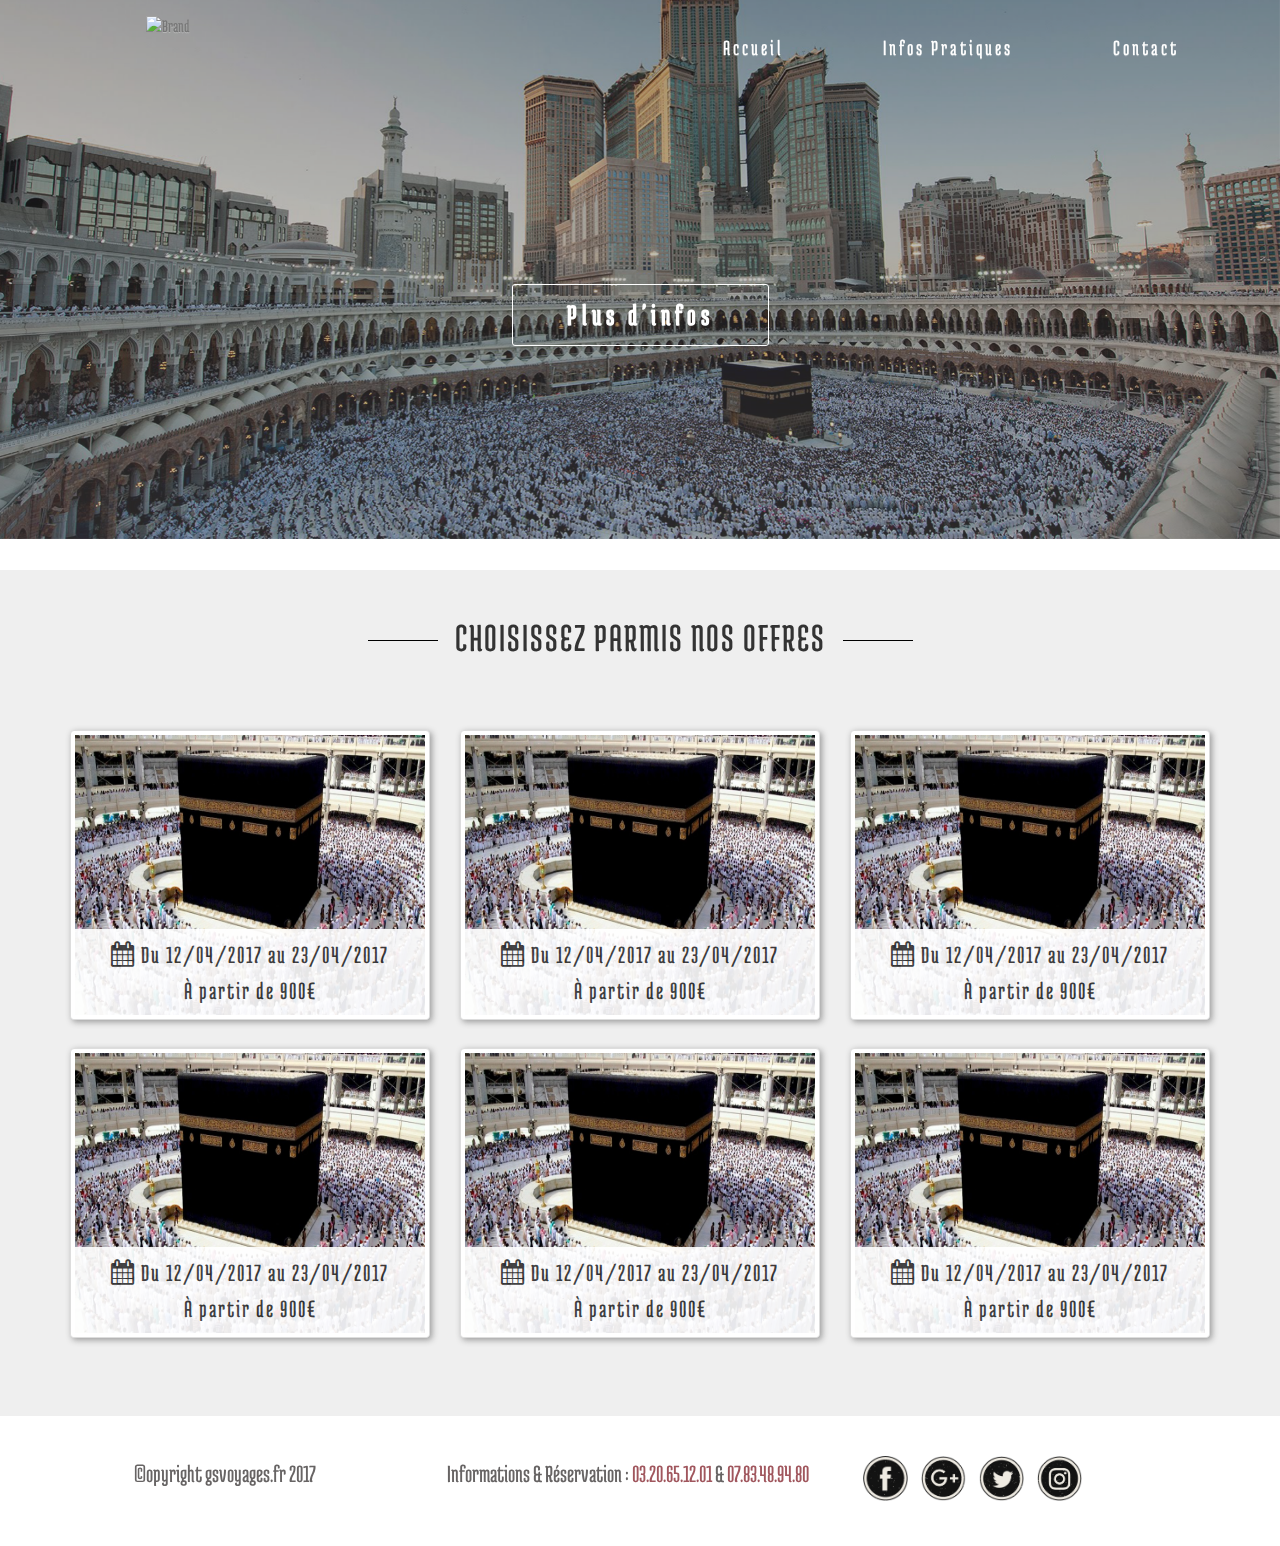
==== commit f3d008b6: "Some stuff to work on" ====
--- a/index.html
+++ b/index.html
@@ -47,8 +47,7 @@
 	        <div id="navbar" class="navbar-collapse collapse">
 	          	<ul class="nav navbar-nav navbar-right">
 	          		<li><a href="#">Accueil</a></li>
-	          		<li><a href="#">Omra</a></li>
-	          		<li><a href="#">Hajj</a></li>
+	          		<li><a href="#">Infos Pratiques</a></li>
 	          		<li><a href="#">Contact</a></li>
 	          	</ul>  
 	        </div>
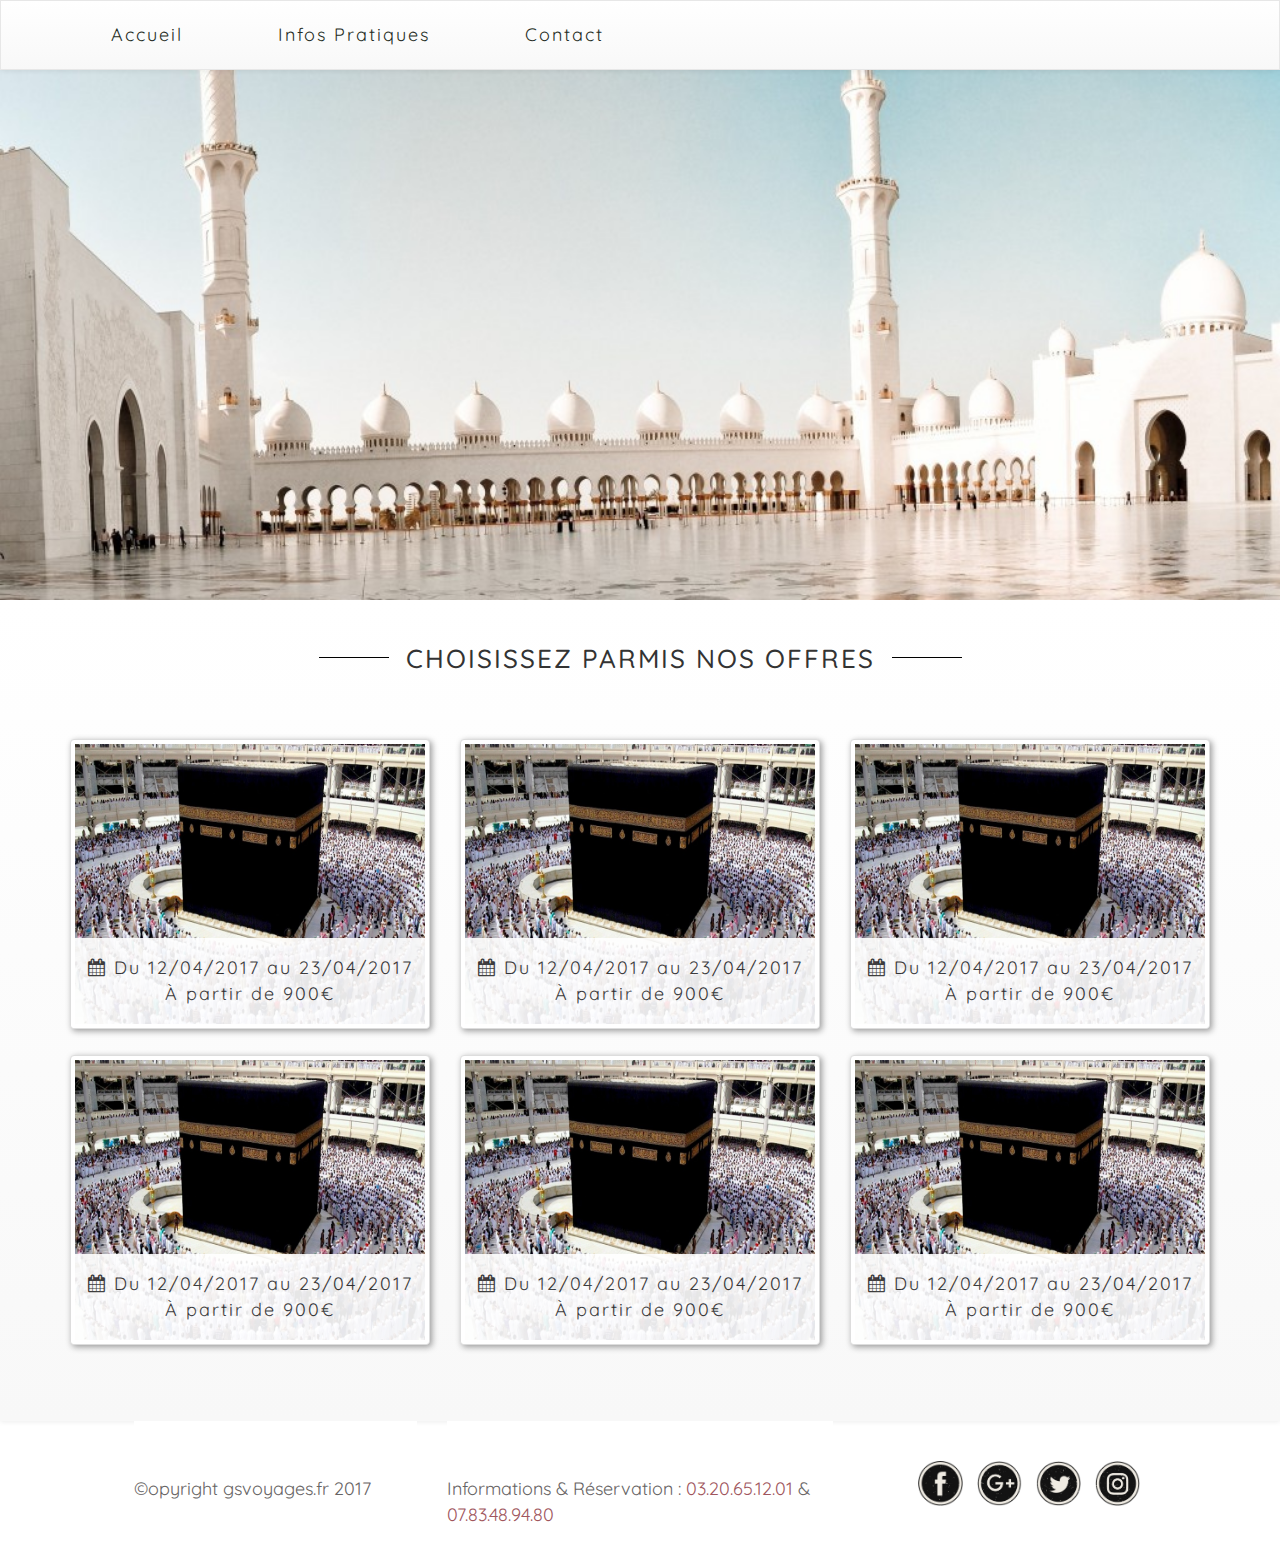
==== commit 9d54a3aa: "New design" ====
--- a/index.html
+++ b/index.html
@@ -10,59 +10,33 @@
         <link rel="stylesheet" href="css/bootstrap.min.css">
         <link rel="stylesheet" href="css/bootstrap-theme.min.css">
         <link rel="stylesheet" href="css/font-awesome.min.css">
-        <link href="https://fonts.googleapis.com/css?family=Medula+One" rel="stylesheet">
+        <link href="https://fonts.googleapis.com/css?family=Quicksand" rel="stylesheet">
         <link rel="stylesheet" href="css/main.css">
     </head>
     <body>
         
     <header>
-    <!-- Wrapper for slides -->
-    	<div class="carousel slide carousel-fade" data-ride="carousel">
-
-    
-		    <div class="carousel-inner" role="listbox">
-		        <div class="item active">
-		        </div>
-		        <div class="item">
-		        </div>
-		        <div class="item">
-		        </div>
-		    </div>
-		</div>
-
-
     	<!-- Navbar -->
-
 	    <nav class="navbar navbar-default" role="navigation">
 	      <div class="container-fluid">
 	        <div class="navbar-header">
+            <a class="logowhite img-responsive" href="#"><img alt="Brand" src="img/Logos/logoblack.png"></a>
 	          <button type="button" class="navbar-toggle collapsed" data-toggle="collapse" data-target="#navbar" aria-expanded="false" aria-controls="navbar">
 	            <span class="sr-only">Toggle navigation</span>
 	            <span class="icon-bar"></span>
 	            <span class="icon-bar"></span>
 	            <span class="icon-bar"></span>
 	          </button>
-	          <a class="navbar-brand img-responsive" href="#"><img alt="Brand" src="img/Logos/logowhite.png"></a>
-	        </div>
 	        <div id="navbar" class="navbar-collapse collapse">
-	          	<ul class="nav navbar-nav navbar-right">
+	          	<ul class="nav navbar-nav navbar-left">
 	          		<li><a href="#">Accueil</a></li>
 	          		<li><a href="#">Infos Pratiques</a></li>
 	          		<li><a href="#">Contact</a></li>
 	          	</ul>  
+
 	        </div>
 	      </div>
 	    </nav>
-
-
-	    <br/><br/><br/><br/><br/><br/><br/>
-
-
-    <!-- Plus d'infos -->
-
-    <div class="text-center">
-    	<h1><a id="headinfo" href="#">Plus d'infos</a></h1>
-    </div>
     
     </header>
 
--- a/css/main.css
+++ b/css/main.css
@@ -4,8 +4,15 @@
    Author's custom styles
    ========================================================================== */
 body {
-	font-family: 'Medula One', cursive;
-	font-size: 18px;
+	font-family: 'Quicksand', sans-serif;
+	font-size: 16px;
+}
+
+header {
+	background:url(../img/bg-white.jpg) no-repeat;
+	background-position: 50% 80%;
+	background-size: 100%;
+	height: 600px;
 }
 
 .trait1 {
@@ -39,40 +46,34 @@
 } 
 
 main {
-	background-color: #efefef;
+	box-shadow: inset 0 1px 0 rgba(255,255,255,.15), 0 1px 5px rgba(0,0,0,.075);
+	background-image: linear-gradient(to bottom,#FFF 0, #F8F8F8 100%);
 	padding-bottom: 60px;
 }
 
-.navbar-default {
-	background-color: transparent;
-	border-color: transparent; 
-	background-image: none;
-	box-shadow: none;
-}
-
-.navbar-default .navbar-nav>li>a:hover, .navbar-default .navbar-nav>li>a:focus{
-	color: #cf3e3e;
-}
-
-.navbar-default .navbar-nav>li>a{
-	color: #FFF;
-	font-size: 2.2rem;
-	margin-right: 70px;
-	margin-top: 1em;
-    letter-spacing: 3px;
+.navbar {
+	margin-bottom: 0px;
+	height: 70px;
+	border-radius: 0;
+}
+
+.navbar-default .navbar-nav>li>a {
+	padding-left: 80px;
+	padding-top: 24px;
+	color:#252d25;
+	font-size: 18px;
+	letter-spacing: 2px;
 }
 
 .navbar-default .navbar-nav>li>a:hover {
-	color: #e2afaf;
-}
-
-.navbar-default .navbar-nav>li>a:focus {
-	color: #FFF;
-}
-
-.navbar-default .navbar-toggle {
-	background-color: #DDD;
-	padding: 16px 14px;
+	color: #cf3e3e ;
+}
+
+.logowhite img{
+	position: absolute;
+	top: -82%;
+	left: 43%;
+	height: 250px;
 }
 
 @media (max-width: 1000px) {
@@ -113,50 +114,8 @@
 }
 
 
-
-.navbar-collapse {
-	border-top: 0;
-	-webkit-box-shadow:none;
-	box-shadow: none;
-}
-
-.navbar-brand img {
-	height: 100px;
-	width: 180px;
-	margin-left: 130px;
-	transform: scale(1);
-    transition: transform 0.5s ease 0.1s;
-}
-
-.navbar-brand img:hover {
-	transform: scale(1.1);
-    transition: transform 1s ease 0.1s;
-}
-
-header {
-	height: 570px;
-}
-
-#headinfo {
-	font-weight: bold;
-	text-decoration: none;
-	font-size: 3rem;
-	color: #FFF;
-	border: solid 1px;
-	padding: 15px;
-	padding-right: 54px;
-	padding-left:54px;
-	border-radius: 3px;
-	transition: color 0.5s;
-	letter-spacing: 5px;
-}
-
-#headinfo:hover {
-	color:#e2afaf;
-}
-
 #choice {
-	font-size: 40px;
+	font-size: 26px;
 	padding-top: 25px;
 	letter-spacing: 2px;
 }
@@ -166,14 +125,14 @@
 	position: absolute;
 	bottom: 0%;
 	left: 0%;
-	padding-top: 8px;
+	padding-top: 17px;
 	background-color: #FFF  ;
 	color: #333;
 	width: 100%;
 	border-bottom-right-radius: 3px;
 	border-bottom-left-radius: 3px; 
 	height: 90px;
-	font-size: 25px;
+	font-size: 18px;
 	letter-spacing: 2px;
 	transform:scaleY(1);
 	-webkit-transform:scale(1) rotate(0deg);
@@ -195,34 +154,17 @@
 	}
 }
 
-
-.more {
-	background: #e2afaf;
-	display: inline-block;
-	padding-right: 15px;
-	padding-left: 15px;
-	padding-top: 10px;
-	padding-bottom: 10px;
-	margin-top: 20px;
-	margin-bottom: 50px;
-	font-size: 25px;
-	color :#FFF;
-	text-decoration: none;
-}	
-
-
-.more:hover {
-	background: linear-gradient(to bottom,#cf3e3e 0,#ae2f2f 100%);
-	color: #FFF;
-	text-decoration:none;
-}
-
-footer {
+footer p{
 	background-color: #FFF;
 	height: 130px;
+	padding-top: 55px;
+	font-size: 18px;
+	color: #676464;
+}
+
+footer .logo {
 	padding-top: 40px;
-	font-size: 25px;
-	color: #676464;
+	padding-left:70px;
 }
 
 footer a {
@@ -236,153 +178,6 @@
 .Social {
 	width: 45px;
 }
-
-/*	Carousel effect	 */
-
-.carousel-fade .carousel-inner .item {
-    opacity: 0;
-    transition-property: opacity;
-}
-.carousel-fade .carousel-inner .active {
-    opacity: 1;
-}
-.carousel-fade .carousel-inner .active.left,
-.carousel-fade .carousel-inner .active.right {
-    left: 0;
-    opacity: 0;
-    z-index: 1;
-}
-.carousel-fade .carousel-inner .next.left,
-.carousel-fade .carousel-inner .prev.right {
-    opacity: 1;
-}
-.carousel-fade .carousel-control {
-    z-index: 2;
-}
-@media all and (transform-3d),
-(-webkit-transform-3d) {
-    .carousel-fade .carousel-inner > .item.next,
-    .carousel-fade .carousel-inner > .item.active.right {
-        opacity: 0;
-        -webkit-transform: translate3d(0, 0, 0);
-        transform: translate3d(0, 0, 0);
-    }
-    .carousel-fade .carousel-inner > .item.prev,
-    .carousel-fade .carousel-inner > .item.active.left {
-        opacity: 0;
-        -webkit-transform: translate3d(0, 0, 0);
-        transform: translate3d(0, 0, 0);
-    }
-    .carousel-fade .carousel-inner > .item.next.left,
-    .carousel-fade .carousel-inner > .item.prev.right,
-    .carousel-fade .carousel-inner > .item.active {
-        opacity: 1;
-        -webkit-transform: translate3d(0, 0, 0);
-        transform: translate3d(0, 0, 0);
-    }
-}
-.item:nth-child(1) {
-    background: url(../img/Background1.png) no-repeat;
-    -webkit-background-size: 100%;
-    -moz-background-size: 100%;
-    -o-background-size: 100%;
-    background-size: 100%;
-}
-.item:nth-child(2) {
-    background: url(../img/Background2.png) no-repeat;
-    -webkit-background-size: 100%;
-    -moz-background-size: 100%;
-    -o-background-size: 100%;
-    background-size: 100%;
-}
-.item:nth-child(3) {
-    background: url(../img/Background3.png) no-repeat;
-    -webkit-background-size: 100%;
-    -moz-background-size: 100%;
-    -o-background-size: 100%;
-    background-size: 100%;
-}
-
-@media (max-width: 980px) {
-	.item:nth-child(1) {
-    background: url(../img/Background1.png) no-repeat;
-    -webkit-background-size: 150%;
-    -moz-background-size: 150%;
-    -o-background-size: 150%;
-    background-size: 150%;
-}
-.item:nth-child(2) {
-    background: url(../img/Background2.png) no-repeat;
-    -webkit-background-size: 150%;
-    -moz-background-size: 150%;
-    -o-background-size: 150%;
-    background-size: 150%;
-}
-.item:nth-child(3) {
-    background: url(../img/Background3.png) no-repeat;
-    -webkit-background-size: 150%;
-    -moz-background-size: 150%;
-    -o-background-size: 150%;
-    background-size: 150%;
-}
-}
-
-@media (max-width: 800px) {
-	.item:nth-child(1) {
-    background: url(../img/Background1.png) no-repeat;
-    -webkit-background-size: 180%;
-    -moz-background-size: 180%;
-    -o-background-size: 180%;
-    background-size: 180%;
-}
-.item:nth-child(2) {
-    background: url(../img/Background2.png) no-repeat;
-    -webkit-background-size: 180%;
-    -moz-background-size: 180%;
-    -o-background-size: 180%;
-    background-size: 180%;
-}
-.item:nth-child(3) {
-    background: url(../img/Background3.png) no-repeat;
-    -webkit-background-size: 180%;
-    -moz-background-size: 180%;
-    -o-background-size: 180%;
-    background-size: 180%;
-}
-}
-
-@media (max-width: 600) {
-	.item:nth-child(1) {
-    background: url(../img/Background1.png);
-    -webkit-background-size: 180%;
-    -moz-background-size: 180%;
-    -o-background-size: 180%;
-    background-size: 180%;
-}
-.item:nth-child(2) {
-    background: url(../img/Background2.png);
-    -webkit-background-size: 180%;
-    -moz-background-size: 180%;
-    -o-background-size: 180%;
-    background-size: 180%;
-}
-.item:nth-child(3) {
-    background: url(../img/Background3.png);
-    -webkit-background-size: 180%;
-    -moz-background-size: 180%;
-    -o-background-size: 180%;
-    background-size: 180%;
-}
-}
-.carousel {
-    z-index: -99;
-}
-.carousel .item {
-    position: fixed;
-    width: 100%;
-    height: 100%;
-}
-
 
 /*Box*/
 
@@ -454,7 +249,7 @@
 	display: inline-block;
 	text-decoration: none;
 	padding: 7px 14px;
-	background: linear-gradient(to bottom,#cf3e3e 0,#ae2f2f 100%);
+	background: linear-gradient(to bottom,#564343 0,#423737 100%);
 	border-radius: 1px;
 	color: #fff;
 	text-transform: uppercase;
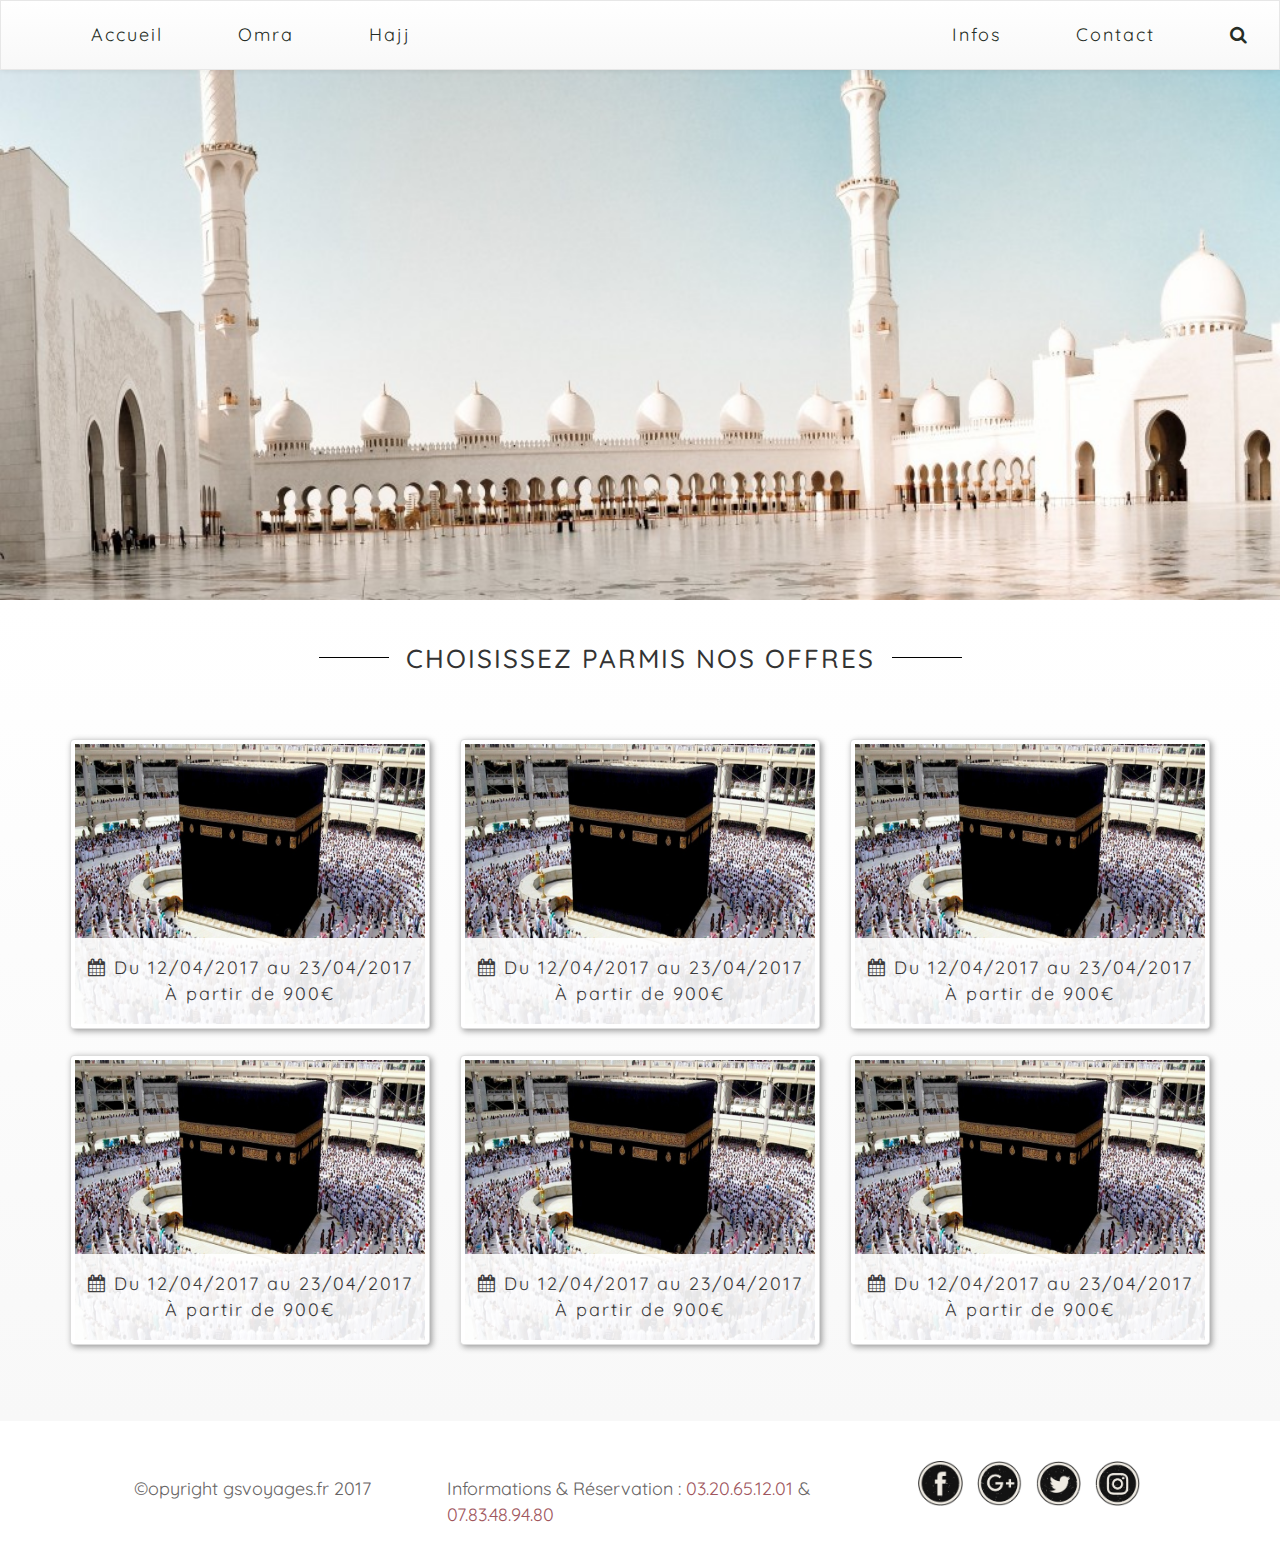
==== commit d3d08750: "Yolo" ====
--- a/index.html
+++ b/index.html
@@ -16,27 +16,30 @@
     <body>
         
     <header>
-    	<!-- Navbar -->
-	    <nav class="navbar navbar-default" role="navigation">
-	      <div class="container-fluid">
-	        <div class="navbar-header">
-            <a class="logowhite img-responsive" href="#"><img alt="Brand" src="img/Logos/logoblack.png"></a>
-	          <button type="button" class="navbar-toggle collapsed" data-toggle="collapse" data-target="#navbar" aria-expanded="false" aria-controls="navbar">
-	            <span class="sr-only">Toggle navigation</span>
-	            <span class="icon-bar"></span>
-	            <span class="icon-bar"></span>
-	            <span class="icon-bar"></span>
-	          </button>
-	        <div id="navbar" class="navbar-collapse collapse">
-	          	<ul class="nav navbar-nav navbar-left">
-	          		<li><a href="#">Accueil</a></li>
-	          		<li><a href="#">Infos Pratiques</a></li>
-	          		<li><a href="#">Contact</a></li>
-	          	</ul>  
-
-	        </div>
-	      </div>
-	    </nav>
+        <nav class="navbar navbar-default" role="navigation">
+        <div class="container-fluid">
+  <div class="navbar-header">
+    <button type="button" class="navbar-toggle" data-toggle="collapse" data-target=".navbar-collapse">
+      <span class="icon-bar"></span>
+      <span class="icon-bar"></span>
+      <span class="icon-bar"></span>
+    </button>    
+  </div>
+  <a class="logowhite img-responsive" href="#"><img alt="Brand" src="img/Logos/logoblack.png"></a>
+  <div class="navbar-collapse collapse">
+    <ul class="nav navbar-nav navbar-left">
+        <li><a href="#">Accueil</a></li>
+        <li><a href="#">Omra</a></li>
+        <li><a href="#">Hajj</a></li>
+    </ul>
+    <ul class="nav navbar-nav navbar-right">
+      <li><a href="#">Infos</a></li>
+      <li><a href="#">Contact</a></li>
+      <li><a href=""><i class="fa fa-search" aria-hidden="true"></i></a></li>
+    </ul>
+  </div>
+  </div>
+</nav>
     
     </header>
 
--- a/css/main.css
+++ b/css/main.css
@@ -33,12 +33,6 @@
 	display: inline-block;
 }
 
-main a:focus {
-	outline:none;
-	color: #FFF;
-	text-decoration: none;
-}
-
 footer a:focus{
 	outline: none;
 	color: #a0565d ;
@@ -46,9 +40,12 @@
 } 
 
 main {
-	box-shadow: inset 0 1px 0 rgba(255,255,255,.15), 0 1px 5px rgba(0,0,0,.075);
 	background-image: linear-gradient(to bottom,#FFF 0, #F8F8F8 100%);
 	padding-bottom: 60px;
+}
+
+.info {
+	height: 500px;
 }
 
 .navbar {
@@ -57,8 +54,16 @@
 	border-radius: 0;
 }
 
-.navbar-default .navbar-nav>li>a {
-	padding-left: 80px;
+.navbar-default .navbar-left>li>a {
+	padding-left: 60px;
+	padding-top: 24px;
+	color:#252d25;
+	font-size: 18px;
+	letter-spacing: 2px;
+}
+
+.navbar-default .navbar-right>li>a {
+	padding-left: 60px;
 	padding-top: 24px;
 	color:#252d25;
 	font-size: 18px;
@@ -82,6 +87,9 @@
     }
     .navbar-left,.navbar-right {
         float: none !important;
+    }
+    .logowhite img {
+    	left: 15%;
     }
     .navbar-toggle {
         display: block;
@@ -109,6 +117,7 @@
         padding-bottom: 10px;
     }
     .collapse.in{
+    	background-image: linear-gradient(to bottom,#fff 0,#f8f8f8 100%);
   		display:block !important;
 	}
 }
@@ -126,7 +135,7 @@
 	bottom: 0%;
 	left: 0%;
 	padding-top: 17px;
-	background-color: #FFF  ;
+	background-color: #FFF;
 	color: #333;
 	width: 100%;
 	border-bottom-right-radius: 3px;
@@ -293,3 +302,15 @@
 	padding-top: 20px;
 	width: 100%;
 }
+
+.nav-tabs {
+	border-bottom:0;
+}
+
+.nav-pills>li.active>a, .nav-pills>li.active>a:hover, .nav-pills>li.active>a:focus {
+	background: linear-gradient(to bottom,#564343 0,#423737 100%);
+}
+
+a {
+	color: #cf3e3e;
+}
